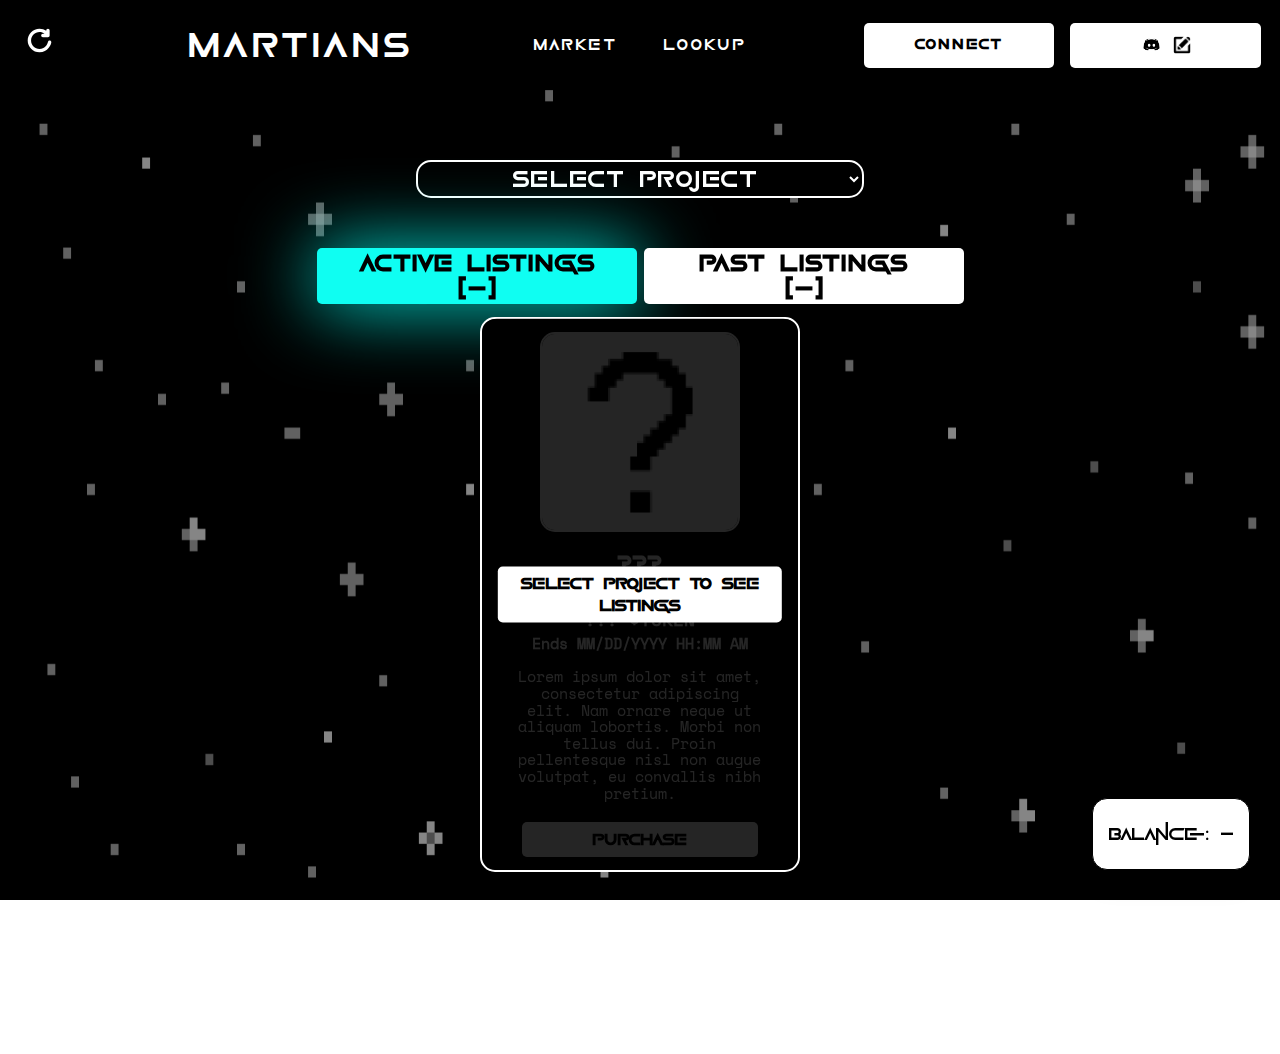
==== index.html @ f0799c5f "clearer instructions" ====
<!DOCTYPE html>
<html data-wf-page="611d0d9b752438d09b44e08e" data-wf-site="611d0d9b752438eba744e08d">

<head>
   <meta charset="utf-8">
   <title>Martian Market | Market</title>
   <meta content="On-chain whitelist marketplace from Message to Martians. Contract compatible with any ERC-20 token, creating a seamless option for offering a whitelist market for any project. Get in touch to list with us!" name="description">
   <meta content="Martian Market | Market" property="og:title">
   <meta content="On-chain whitelist marketplace from Message to Martians. Contract compatible with any ERC-20 token, creating a seamless option for offering a whitelist market for any project. Get in touch to list with us!" property="og:description">
   <meta content="Martian Market | Market" property="twitter:title">
   <meta content="On-chain whitelist marketplace from Message to Martians. Contract compatible with any ERC-20 token, creating a seamless option for offering a whitelist market for any project. Get in touch to list with us!" property="twitter:description">
   <meta property="og:type" content="website">
   <meta property="og:image" content="https://github.com/saintmaxi/wl-market-L1/blob/main/images/martian.png?raw=true">
   <meta property="og:image:width" content="300">
   <meta property="og:image:height" content="300">
   <meta name="twitter:image" content="https://github.com/saintmaxi/wl-market-L1/blob/main/images/martian.png?raw=true" />
   <meta content="width=device-width, initial-scale=1" name="viewport">
   <meta content="Webflow" name="generator">
   <link href="css/wl-market.css" rel="stylesheet" type="text/css">
   <link href="css/normalize.css" rel="stylesheet" type="text/css">
   <link href="css/index.css" rel="stylesheet" type="text/css">
   <link href="css/market.css" rel="stylesheet" type="text/css">
   <script
      type="text/javascript">!function (o, c) { var n = c.documentElement, t = " w-mod-"; n.className += t + "js", ("ontouchstart" in o || o.DocumentTouch && c instanceof DocumentTouch) && (n.className += t + "touch") }(window, document);</script>
   <link href="https://github.com/saintmaxi/wl-market-L1/blob/main/images/martian.png?raw=true" rel="shortcut icon" type="image/x-icon">
   <link href="https://github.com/saintmaxi/wl-market-L1/blob/main/images/martian.png?raw=true" rel="apple-touch-icon">
</head>

<body class="body">
   <div id="top">
      <div id="title-section" class="header">
         <div id="title">
            <a href="./index.html" class="title-link">MARTIANS</a>
         </div>
      </div>
      <div id="header" class="header hide-on-mobile">
         <div class="header-menu">
            <a href="./index.html" class="link">
               MARKET
            </a>
         </div>
         <div class="header-menu">
            <a href="./lookup.html" class="link">
               LOOKUP
            </a>
         </div>
      </div>
      <div id="desktop-wallet-connect-div">
         <button class="button hide-on-mobile clickable" id="account" href="#" onclick=connect()>
            <span id="account-text">CONNECT</span>
            <span id="account-chain-logo"></span>
         </button>
         <button class="button hide-on-mobile" id="discord">
            <img id="discord-img" src="./images/dc-black.png">
            <span id="discord-text"></span>
            <img id="edit-img" src="./images/edit.png" onclick="promptForDiscord()">
         </button>
      </div>
      <div id="mobile-wallet-connect-div" class="hide-on-desktop">
         <button id="mobile-account" href="#" class="button" onclick=connect()>
            <span id="mobile-account-text">CONNECT</span>
            <span id="mobile-account-chain-logo"></span>
         </button>
         <button class="button" id="discord-mobile">
            <img id="discord-img" src="./images/dc-black.png">
            <span id="discord-text-mobile"></span>
            <img id="edit-img" src="./images/edit.png" onclick="promptForDiscord()">
         </button>
         <button id="navbar" href="#" class="button" onclick="toggleMenu()"></button>
      </div>
      <div id="expand-container">
         <div id="mobile-nav-menu" class="collapsed">
            <div id="header" class="header hide-on-desktop">
               <div class="header-menu">
                  <a href="./index.html" class="link">
                     MARKET
                  </a>
               </div>
               <div class="header-menu">
                  <a href="./lookup.html" class="link">
                     LOOKUP
                  </a>
               </div>
            </div>

               <!-- <div class="header-menu">
                  <a href="#" class="link">
                     LINK
                  </a>
               </div>
               <div class="header-menu">
                  <a href="#" class="link">
                     LINK
                  </a>
               </div>
            </div>
            <div class="hide-on-desktop" id="socials">
               <a href="#" target="_blank" class="link w-inline-block">
                  <img src="images/twitter-black.png" loading="lazy" alt="">
               </a>
               <a href="#" target="_blank" class="link w-inline-block">
                  <img src="images/dc-white.png" loading="lazy" alt="">
               </a>
               <a href="#" target="_blank" class="link w-inline-block">
                  <img src="images/os-transparent.png" loading="lazy" alt="" style="background-color: transparent;border-radius: 50%;">
               </a>
               <a href="#" target="_blank" class="link w-inline-block">
                  <img src="images/mediumWhite.png" loading="lazy" alt="">
               </a>
               <a href="#" target="_blank" class="link w-inline-block">
                  <img class="etherscan" src="images/etherscan-white.png" loading="lazy" alt="" style="border-radius: 50%;">
               </a>
            </div> -->
         </div>
      </div>
   </div>
   <div class="section body-section body-1 wf-section" id="onboarding-section" style="text-align: center;">
      <div id="onboarding-alert" class="hidden">
         <h1 style="color: white;">Before buying...</h1>
         <p>To purchase from a project, set a Discord ID and approve the market to spend the project's token</p>
      </div>
      <div class="onboarding-wrapper">
         <div id="approval" class="onboarding hidden" style="text-align: center;">
            <h2>APPROVE TOKEN</h2>
            <button class="button" id="approval-button" onclick="approveTokenToMarket()">APPROVE</button>
         </div>
         <div id="set-discord" class="onboarding hidden" style="text-align: center;">
            <h2>SET DISCORD</h2>
            <button class="button" id="set-discord-button" onclick="setDiscord()">SET DISCORD</button>
         </div>
      </div>
      <br>
      <select id="wl-select" onchange="selectProject(this.value)" style="text-align: center;">
         <option disabled selected value="">SELECT PROJECT</option>
      </select>
   </div>
      
   <div id="market-section" class="section body-section body-1 wf-section">
      <div id="selector-div">
         <button id="live-button" class="button active" onclick="showLive()">ACTIVE LISTINGS<span id="num-live"><br>(-)</span></button>
         <button id="past-button" class="button" onclick="showPast()">PAST LISTINGS<span id="num-past"><br>(-)</span></button>
      </div>
      <h2 id="scroll-indicator" class="hidden hide-on-mobile" style="text-align: center;color: white;">
         <img class="down-arrow" src="images/down-arrow.png"> SCROLL<span class="hide-on-mobile"> FOR MORE</span> <img class="down-arrow" src="images/down-arrow.png">
      </h2>
      <h2 id="scroll-indicator" class="hide-on-desktop" style="text-align: center;color: white;">
         <img class="down-arrow" src="images/down-arrow.png"> SCROLL<span class="hide-on-mobile"> FOR MORE</span> <img class="down-arrow" src="images/down-arrow.png">
      </h2>
      <div id="live-collections">
         <div id="ex1" class="partner-collection example">
            <div class="cover">
               <button class="button">SELECT PROJECT TO SEE LISTINGS</button>
            </div>
            <img class="collection-img" src="./images/question.jpeg">
            <div class="collection-info">
               <h3>???</h3>
               <h4>???/??? Purchased
                  <br>
                  ??? $TOKEN
                  <br>
                  <span class="end-time">Ends MM/DD/YYYY HH:MM AM</span>
                  </h4>
               <div class="inside-text collection-description">Lorem ipsum dolor sit amet, consectetur adipiscing elit. Nam ornare neque ut aliquam lobortis. Morbi non tellus dui. Proin pellentesque nisl non augue volutpat, eu convallis nibh pretium.
               </div>
               <button class="button">PURCHASE</button>
            </div>
         </div>
      </div>
      <div id="past-collections" class="hidden">
         <div id="ex2" class="partner-collection example">
            <div class="cover">
               <button class="button">SELECT PROJECT TO SEE LISTINGS</button>
            </div>
            <img class="collection-img" src="./images/question.jpeg">
            <div class="collection-info">
               <h3>???</h3>
               <h4>???/??? Purchased
                  <br>
                  ??? $TOKEN
                  <br>
                  <span class="end-time">Ends MM/DD/YYYY HH:MM AM</span>
                  </h4>
               <div class="inside-text collection-description"> Lorem ipsum dolor sit amet, consectetur adipiscing elit. Nam ornare neque ut aliquam lobortis. Morbi non tellus dui. Proin pellentesque nisl non augue volutpat, eu convallis nibh pretium.
               </div>
               <button class="button">SOLD OUT</button>
            </div>
         </div>
      </div>
   </div>
   </div>
   <img src="images/stars.png" loading="lazy" alt="" class="banner-img fixed-banner hide-on-desktop">
   <img src="images/stars.png" loading="lazy" alt="" class="banner-img fixed-banner hide-on-mobile">
   <div class="token-balance-float">
      <div>Balance: <span id="token-balance">-</span></div>
   </div>
   <svg id="clear-cache" onclick="clearPendingTxs()" xmlns="http://www.w3.org/2000/svg" xml:space="preserve" id="Layer_1" version="1.1" viewBox="0 0 32 32"><path fill="white" d="M28 16c-1.219 0-1.797.859-2 1.766C25.269 21.03 22.167 26 16 26c-5.523 0-10-4.478-10-10S10.477 6 16 6c2.24 0 4.295.753 5.96 2H20c-1.104 0-2 .896-2 2s.896 2 2 2h6c1.104 0 2-.896 2-2V4c0-1.104-.896-2-2-2s-2 .896-2 2v.518C21.733 2.932 18.977 2 16 2 8.268 2 2 8.268 2 16s6.268 14 14 14c9.979 0 14-9.5 14-11.875C30 16.672 28.938 16 28 16z"/></svg>
   <div id="pending-transactions"></div>
   <script src="https://d3e54v103j8qbb.cloudfront.net/js/jquery-3.5.1.min.dc5e7f18c8.js?site=611d0d9b752438eba744e08d"
      type="text/javascript" integrity="sha256-9/aliU8dGd2tb6OSsuzixeV4y/faTqgFtohetphbbj0="
      crossorigin="anonymous"></script>
   <script type="application/javascript" src="https://cdn-cors.ethers.io/lib/ethers-5.5.1.umd.min.js"></script>
   <link href="css/webflow.css" rel="stylesheet" type="text/css">
   <script src="./scripts/utils.js"></script>
   <script src="./scripts/marketEthers.js"></script>
</body>

</html>
---- css/wl-market.css ----
@font-face {  
	font-family: 'Martian';
	src: URL('../css/Game-Of-Squids.ttf') format('truetype');
}  

@font-face {  
	font-family: 'Space';
	src: URL('../css/SpaceMono-Regular.ttf') format('truetype');
}  

select {
	font-size: 2vw !important;
	border-style: solid;
	border-color: white;
	background-color: black;
	color: white !important;
	border-width: .2vw;
	border-radius: 15px;
	min-width: 35%;
}

html, body {
	overscroll-behavior: none;
	font-family: 'Martian', sans-serif;
	margin: 0;
	width: 100%;
	height: 100%;
	
}

.token-icon {
	display: inline;
	width: 1.8vw;
}

.hidden {
	display: none !important;
}

.banner-img {
	width: 100%;
	height: 100%;
}

.fixed-banner{
	position:fixed;
    bottom:0px;
    z-index: -1;
}

h1, h2 {
	letter-spacing: 3px;
}

h1 {
	font-family: "Martian";
	color: black;
	font-size: 3vw !important;
	line-height: 3vw !important;
}

p {
	text-align: justify;
	font-weight: bold;
	font-size: 1.4vw !important;
	line-height: 1.7vw !important;
	color: white;
}

#clear-cache {
	position: absolute;
	top: 3%;
	left: 2%;
	height: 3vh;
}

#clear-cache:hover {
	cursor: pointer;
	opacity: .6;
}

#desktop-wallet-connect-div {
	display: flex;
	justify-content: space-between;
	align-items: center;
	width: 31%;
}

#desktop-wallet-connect-div button {
	width: 48%;
	font-size: 1.2vw;
	min-height: 3vw;
	letter-spacing: 2px
}

#discord-img {
	height: 1.8vw;
}

#discord {
	height: 50%;
}

#edit-img {
	height: 1.4vw;
}

#edit-img:hover {
	cursor: pointer;
}

#account {
	text-align: center;
	background-color: white;
	color:black;
	height: 50%;
  }

#account.connected:hover {
	background-color: white !important;
	cursor: default;
	box-shadow: none;
}

#discord:hover {
	cursor: default;
	box-shadow: none;
}

#discord.success:hover {
    background-color: rgb(49, 219, 49) !important;
	color: black !important;
}

#discord.failure:hover {
    background-color: #F72119 !important;
}

.body {
	background-color: white;
	font-family: 'Martian', sans-serif;
	background-size: auto;
	background-repeat: repeat;
	color: black;
}

.header {
	padding-top: 40px;
	padding-bottom: 40px
}

.hide-on-desktop {
	display: none !important;
}

.section {
	padding-top: 50px;
	padding-bottom: 50px !important;
	background-position: 0 0;
	background-size: 500px

}

.section.footer {
	padding-top: 10px;
	padding-bottom: 10px;
	background-position: 100% 50%;
	background-size: cover;
	background-repeat: no-repeat;
}

.footer .link {
	transition: transform ease 300ms;
}

.footer .link:hover {
  transform: translate(0, -5px);
}

.footer-section {
	margin: auto;
	padding: 5px;
	width: 100%;
	text-align: center;
}

.center-div {
	display: -webkit-box;
	display: -webkit-flex;
	display: -ms-flexbox;
	display: flex;
	margin-bottom: 50px;
	-webkit-box-orient: vertical;
	-webkit-box-direction: normal;
	-webkit-flex-direction: column;
	-ms-flex-direction: column;
	flex-direction: column;
	-webkit-box-pack: center;
	-webkit-justify-content: center;
	-ms-flex-pack: center;
	justify-content: center;
	-webkit-box-align: center;
	-webkit-align-items: center;
	-ms-flex-align: center;
	align-items: center
}

.button {
	touch-action: manipulation;
	background-color: white;
    /* border: .3vw black solid; */
	color: black;
	font-size: 1.4vw;
	line-height: 1.7vw;
	padding: .5vw;
	border-radius: 5px;
	font-family: 'Martian', sans-serif;
	font-weight: bolder;
	transition: box-shadow ease 100ms;
}

.link {
	color: white;
	text-decoration: none
}

.title-link {
	color: white;
	text-decoration: none
}

.title-link:hover {
	color: #0FFEF2;
}

.button:hover {
	background-color: #0FFEF2 !important;
	-webkit-box-shadow:0px 0px 75px 1px rgba(0,255,242,0.9);
	-moz-box-shadow: 0px 0px 75px 1px rgba(0,255,242,0.9);
	box-shadow: 0px 0px 75px 1px rgba(0,255,242,0.9);
}

.link:hover {
	color: #0FFEF2;
}

.section-title{
	font-size:  2.3vw;
	text-align: center;
}

h2 {
	font-size:  1.9vw;
	line-height:  1.9vw;
}

h4 {
	font-size:  1.4vw;
	line-height:  1.8vw;
}

h5 {
	font-size:  1vw !important;
	line-height:  1.3vw !important;
}

.banner-img {
	width: 100%;
}

#pending-transactions {
    text-align: center;
    min-width: 20%;
    position: fixed;
    bottom: 20px;
    left: 20px;
    z-index: 99999999;
  }
  
.loading-div {
    cursor: pointer;
    width: 100%;
    text-decoration: none;
    height: 5%;
    background-color: white;
    border: solid white .3em;
    color: black;
    font-size: 1.2vw;
    line-height: 1.5vw;
    padding: 20px;
    text-align: center;
	border-radius: 15px;
	border: 1px solid black;
}

.etherscan-link {
    text-decoration: none;
}


#loading-popup {
    border: solid .5vw white;
    background-color: white;
    padding:5vw;
    z-index: 99999;
    position:fixed;
    top:50%;
    left: 50%;
    transform: translate(-50%, -50%);
    width: 33vw;
	border-radius: 15px;
    text-align: center;
    box-shadow: 0 0 5000px 5000px rgba(0,0,0,0.88);
}

#error-popup, #status-popup, #discord-popup {
	background-color: black;
    z-index: 99999;
    position:fixed;
    top:50%;
    left: 50%;
    transform: translate(-50%, -50%);
    width: 53vw;
    height: 35vh;
    border: solid .2vw white;
	border-radius: 15px;
    text-align: center;
    box-shadow: 0 0 5000px 5000px rgba(0,0,0,0.88);
}

#discord-popup {
    height: 50vh;
}

#error-popup p, #status-popup p, #discord-popup p {
    width: 90%;
    font-size: 2.5vw !important;
    line-height: 2.7vw !important;
    position: absolute;
    color: white;
    top: 50%;
    left: 50%;
	padding: 1vw;
    transform: translate(-50%, -50%);
    text-align: center;
	font-family: "Space";
}

#discord-popup p {
	position: initial;
	top: initial;
	left: initial;
	transform: none;
	width: 95%;
	margin: auto;
	padding-bottom: 0;
}
  
  #discord-popup #content {
	width: 100%;
	font-size: 2vw;
	line-height: 2vw;
	position: absolute;
	color: black;
	top: 50%;
	left: 50%;
	width: 90%;
	transform: translate(-50%, -50%);
  }
  
  #discord-popup #content input {
	text-align: center;
	border: solid black .5vw;
	width: 80%;
  }
  
  #discord-popup #content button {
	margin: auto;
	margin-top: 3%;
	width: 75%;
  }

@keyframes blinker {
    50% {
      opacity: 0;
    }
}

.blinking {
    animation: blinker 1.6s linear infinite;
}

.success {
    background-color: rgb(49, 219, 49) !important;
	color: black !important;
}

.failure {
    background-color: #F72119 !important;
}

#block-screen, #block-screen-error, #block-screen-status, #block-screen-approval, #block-screen-loading, #block-screen-discord {
    z-index: 9998;
    width: 100vw;
    opacity: 0;
    position: absolute;
    top: 0;
}

@media screen and (max-width: 1000px) {
	.footer-section {
		margin: auto;
		padding: 5px;
		width: 100%;
		text-align: center;
	}
}

.mint-container {
	text-align: center;
}

.box {
	border-style: solid;
	border-color: black;
	/* border-radius: 20px; */
	border-width: .5vw;
	padding: 20px;
	backdrop-filter: blur(25px);
    background-color: white;
}

.box2 {
	background-color: rgba(95, 92, 92, 0.336);
}

.box3 {
	background-color: rgba(95, 92, 92, 0.336);
	padding: 50px;
	border-style: solid;
	border-color: white;
	border-radius: 2px;
	min-height: 60vh;
}

@media screen and (max-width:991px) {

	.token-icon {
		display: inline;
		width: 2.8vh;
	}

	.box {
		border-width: 5px;
	}


    .section-title {
        font-size: 3vh;
        text-align: center;
    }

	h2 {
		font-size:  3.4vh;
		line-height: 3.4vh;
	}

	h3 {
		font-size:  2.4vh !important;
		line-height:  2.9vh !important;
	}

	h4 {
		font-size:  2vh;
		line-height:  2.4vh;
	}

	h5 {
		font-size:  1.8vh !important;
		line-height:  2vh !important;
	}

	.button {
		font-size: 2.3vh;
		line-height: 2.8vh ;	
		padding: 5px;
		border-width: 5px;
		min-height: 9vh;
	}

	p {
		font-size: 2.8vh !important;
		line-height: 3.1vh !important;
		margin: 0 !important;
		padding: 10px !important;
	}

	.hide-on-mobile {
        display: none !important;
    }

	.hide-on-desktop {
		display: block !important;
	}

	#mobile-account {
		width: 80%;
		background-color: white;
		color: black
	  }

	#about {
		padding: 0;
	}

	.header {
		padding-top: 10px;
		padding-right: 40px;
		padding-left: 40px
	}

	.header-menu {
		font-size: 2.5vh;
		margin: 5px;
	}

	.box3 {
		margin-top: 15vh;
		width: 100%;
		position: relative;
		background-color: rgba(95, 92, 92, 0.336);
		padding: 50px;
		min-height: 40vh;
	}

	#pending-transactions {
        min-width: 85%;
        position: fixed;
        bottom: 20px;
        left: 50%;
        transform: translate(-50%, 0);
      }
    
      .loading-div {
        font-size: 4vw !important;
        line-height: 4.6vw !important;
		border-width: 5px;
      }

	  #loading-popup {
        width: 75vw;
		border-width: 5px;
    }

	h1 {
		font-size: 5.4vh !important;
		line-height: 5.4vh !important;
	}

    #error-popup, #status-popup, #discord-popup {
        width: 75vw;
        height: 15vh;
		border-width: 5px;
    }

	#discord-popup {
		height: 45vh;
	  }

    #error-popup p, #status-popup p {
        font-size: 4vw !important;
		line-height: 4.2vw !important;
		width: 80%;
    }

	#discord-popup p {
		padding: 0;
		font-size: 3vh !important;
		line-height: 3vh !important;
		margin: auto !important;
		margin-bottom: 3%;
	  }
	
	  #discord-popup #content input {
		border-width: 2px;
		font-size: 4vw;
		line-height: 4vw;
		width: 90%;
	  }

	  #discord-popup #content button {
		margin-top: 7%;
		width: 90%;
  }

}

@media screen and (max-width:767px) {

	#clear-cache {
		top:1%;
	}

	.header {
		padding-right: 20px;
		padding-left: 20px
	}

	select {
		border-width: 3px;
		font-size: 3vh !important;
		width: 90%;
	}

	#discord-img {
		height: 3.3vh;
	}
	
	#edit-img {
		height: 2.3vh;
	}
}

@media screen and (max-width:479px) {
	.header {
		padding-bottom: 20px
	}
	.button.connect-button {
		margin-top: 0
	}
}

.mint-section {
	padding-top: 50px;
}

#top {
	padding-bottom: 0px;
	padding-top: 0px;
}

#about {
	z-index: 4;
}
---- css/index.css ----
:root {
    --main-bg-color: #447CFC;
  }

@keyframes blinker {
    50% {
      opacity: 0;
    }
}

/* start header/navbar styling */

#top  {
    display: flex;
    flex-direction: row;
    justify-content: center;
    color: white !important;
    background-color: black;
    backdrop-filter: blur(10px);
    -webkit-backdrop-filter: blur(10px);
    height: 10vh;
}

#project-name {
    color: white;
}

#top .link {
	transition: transform ease 300ms;
}

#top .link:hover {
  transform: translate(0, -2px);
	transition: transform ease 300ms;
    display:inline-block;
}


#header, #title-section {
    margin: 10px 0 10px 0%;
    padding: 0;
}

#title-section {
    display: flex;
    flex-direction: row;
    justify-content: center;
    align-items: center;
    width: 31%;
    font-size: 3vw;
    line-height: 3vw;
    text-align: right;
}

#title {
    width: 100%;
    letter-spacing: 5px;
}

#title-link {
    height: 100%;
}

#header {
    width: 35%;
    display: flex;
    flex-direction: row;
    justify-content: center;
    align-items: center;
    font-size: 2vw;
    line-height: 2vw;
}

.header-menu {
	font-size: 1.3vw;
    line-height: 1.3vw;
    letter-spacing: 3px;
    width: 25%;
    margin: 2%;
    text-align: center;
}

.header-menu a {
    color: white;
}

#socials {
    display: flex;
    flex-direction: row;
    align-items: center;
    justify-content: center;
    width: 15%;
    padding: .5%;
}

#socials a {
    width: 20%;
    margin: 1%;
}

#socials a:hover {
    opacity: .8;
}

#logo-img {
    width: 20%;
}

#logo-img img {
    border: .5vw black solid;
    border-radius: 50%;
}

#logo-img:hover {
    opacity: .8;
}

/* end header/navbar styling */

/* mint section */

.mint-img {
    width: 20%;
    border: .5vw black solid;
    border-radius: 20px;
}

/* start about section styling */

#roadmap {
    -webkit-animation: bounce 1.3s infinite;
    animation: bounce 1.3s infinite;
    color: black !important;
}

.down-arrow {
    width: 3vw;
}

@-webkit-keyframes bounce {
    0% { transform: translateY(0);} 
   50% {transform: translateY(-5px);} 
   100% { transform: translateY(0);} 
}
  
@keyframes bounce {
    0% { transform: translateY(0);} 
   50% {transform: translateY(-5px);} 
   100% { transform: translateY(0);} 
}

.left-number, .right-number {
    position: absolute;
    text-align: center;
    top: 20px;
    font-size: 3vw;
    line-height: 3vw;
}

.left-number {
    left: 20px;
}

.right-number {
    right: 20px;
}

#about {
    padding: 30px;
    text-align:center;
    display: flex;
    flex-direction: row;
    justify-content: center;
    align-items: center;
    position: relative;
}

#about-text-desktop-1 {
    width: 75%;
    margin-right:6%
}

#about-text-desktop-2 {
    width: 75%;
    margin-left:6%
}

#about-gif {
    width: 15%;
}

#wc-gif {
    border: .5vw black solid;
    border-radius: 20px;
}

#about h2 {
    font-size: 2.5vw;
    line-height: 2.5vw;
    margin-top: 15px;
    margin-bottom: 15px;
}

/* end about section styling */

#bottom-socials {
    width: 20%;
    margin: auto;
    padding: 1vw;
    display: flex;
    flex-direction: row;
    justify-content: space-evenly;
}

#bottom-socials a {
    width: 4vw;
    height: 4vw;
}

#copyright-div {
    background-color: var(--main-bg-color);
    text-align: center;
    font-size: 1.4vw !important;
	line-height: 1.7vw !important;
    padding: 20px;
}

#copyright-div  a {
    color: white;
}

#copyright-div  a:hover {
	color: #F5CD03;
}

#copyright-div img {
    margin-right: 20px;
}

@media screen and (max-width: 991px) {

    .left-number, .right-number {
        display: none;
    }

    .down-arrow {
        width: 3vh;
    }

    /* start header-navbar styling */

    #top {
        display: initial;
    }

    .w-container {
        width: 90%;
    }

    #title-section {
        width: 100%;
        border-right: none;
        font-size: 5vh;
        line-height: 5vh;
        background-color: black;
        padding-top: 20px !important;
        margin: 0;
        padding: 2%;
        backdrop-filter: blur(10px);
        -webkit-backdrop-filter: blur(10px);
    }

    #socials {
        text-align: left;
        display: flex;
        flex-direction: row;
        align-items: end;
        justify-content: center;
        width: 100%;
    }

    #socials a {
        width: 10%;
    }

    #logo-img {
        width: 20%;
    }

    #logo-img img {
        border-width: 5px;
    }
    
    #title {
        width: 100%;
        letter-spacing: 3px;
        text-align: center;
    }

    #header {
        width: 100%;
        border-left: none;
        display: flex;
        flex-direction: row;
        justify-content: center;
        align-items: center;
        margin: 0;
        padding-top: 5px;
        padding-bottom: 5px;
    }

    /* Mobile Navbar animations */
      

    #expand-container {
        overflow: hidden;
    }
    
    #mobile-nav-menu {
        margin-top: -100%;
        transition: all 0.4s;
    background-color: black;

    }
    
    #mobile-nav-menu.expanded {
        backdrop-filter: blur(10px);
        -webkit-backdrop-filter: blur(10px);

        margin-top: 0;
    }


    @-webkit-keyframes slide-in {
        100% {
          -webkit-transform: translateY(0%);
          transform: translateY(0%)
        }
    }

    @-webkit-keyframes slide-out {
        100% {
          -webkit-transform: translateY(-100%);
          transform: translateY(-100%)
        }
    }

    @keyframes slide-in {
        100% {
            transform: translateY(0%)
        }
    }

    @keyframes slide-out {
        100% {
            transform: translateY(-100%)
        }
    }

    .expanded {
        backdrop-filter: blur(10px);
        -webkit-backdrop-filter: blur(10px);
        opacity: 1;
        animation: slide-in 1s linear;
        -webkit-animation-name: slide-in;
        -webkit-animation-duration: 1s;
        -webkit-animation-iteration-count: 1;
        -webkit-animation-timing-function: linear;
        -webkit-animation-fill-mode: forwards;
    }

    .collapsed {
        backdrop-filter: blur(10px);
        -webkit-backdrop-filter: blur(10px);
        animation: slide-out 1s linear;
        -webkit-animation-name: slide-out;
        -webkit-animation-duration: 1s;
        -webkit-animation-iteration-count: 1;
        -webkit-animation-timing-function: linear;
        -webkit-animation-fill-mode: forwards;
    }

    /* end mobile navbar animations*/

    .header-menu {
        font-size: 4vh;
        line-height: 4vh;
        text-align: left;
    }

    #navbar {
        touch-action: manipulation;
        width: 10%;
        background-color: white;
        background-image: url("../images/burger.png");
        background-size: 100% 100%;
    }

    #mobile-wallet-connect-div {
        display: flex !important;
        flex-direction: row;
        align-items: center;
        justify-content: space-evenly;
        background-color: black;
        text-align: center;
        padding-top: 5px;
        padding-bottom: 5px;
        backdrop-filter: blur(10px);
        -webkit-backdrop-filter: blur(10px);
    }

    #mobile-wallet-connect-div .button {
        min-height: 6vh;
    }

    #mobile-account, #discord-mobile {
        width: 40%;
    }

    /* end header/navbar styling */

    /* start about section styling */

    #about {
        display: block;
        padding: 15px;
    }

    #about p {
        padding-left: 0 !important;
        padding-right: 0 !important;
        font-size: 18px !important;
        line-height: 18px !important;
    }
    
    #about-text-mobile {
        width: 95%;
        margin-left: 2.5%;
        margin-right:2.5%
    }
    
    #about-gif {
        width: 100%;
    }

    #wc-gif {
        border-width: 5px;
    }

    /* end about section styling */


    p {
        padding: 20px;
        margin: 0;
        font-size: 20px;
    }

    .section-title {
        font-size: 3vh;
        text-align: center;
    }

    .body-heading {
        text-align: center;
        margin: 0;
        margin-top: 10px;
    }

    #about-info {
        font-size: 2.8vh !important;
        line-height: 3.3vh !important;
    }

    #bottom-socials {
        width: 95%;
        padding: 2vh;
    }

    #bottom-socials a {
        width: 7vh;
        height: 7vh;
    }

    #copyright-div {
        padding: 10px;
        font-size: 2.8vh !important;
		line-height: 3.1vh !important;
    }

}
---- css/market.css ----
@font-face {  
	font-family: 'Space';
	src: URL('../css/SpaceMono-Regular.ttf') format('truetype');
}  

.token-balance-float {
    position: fixed;
    right: 30px;
    bottom: 30px;
    font-size: 1.5vw;
    z-index: 10;
    display: flex;
    align-items: center;
    padding: 15px;
    background: white;
    color: black;
    border: 1px solid black;
	border-radius: 15px;
    box-shadow: 0 20px 25px -5px rgba(0, 0, 0, 0.1), 0 10px 10px -5px rgba(0, 0, 0, 0.04);
    height: 8vh;
  }
  .token-balance-float img {
    margin-left: 10px;
  }

  #market-section {
      padding-bottom: calc(1.5vw + 150px) !important;
  }

/* Onboarding section */

#onboarding-alert p {
    width: 50%;
    margin: auto;
    font-family: "Space";
    text-align: center;
    background-color: black;
}

.onboarding-wrapper {
    display: flex;
    flex-direction: row;
    justify-content: center;
}

.onboarding {
    width: 25%;
    display: inline-block;
    margin: 0;
    margin-top: 1vw;
    margin-bottom: 1vw;
}

.onboarding button {
    background-color: white;
    color: black;
    display: inline;
    margin-top: 1vw;
    margin-bottom: 1vw;
    width: 75%;
    height: 7vh;
}

.onboarding h1 {
    margin: 0;
}

h2 {
    color: white;
}

/* End approval section */

#market-section {
    padding-top: 0;
}

.active {
	background-color: #0FFEF2 !important;
    -webkit-box-shadow:0px 0px 75px 1px rgba(0,255,242,0.9);
	-moz-box-shadow: 0px 0px 75px 1px rgba(0,255,242,0.9);
	box-shadow: 0px 0px 75px 1px rgba(0,255,242,0.9);
}

#selector-div {
    text-align: center;
}

#selector-div button {
    font-size: 2vw;
    line-height: 2vw;
    padding: .2vw;
    width: 25%;
    background-color: white;
    color: black;
}

#live-collections, #past-collections {
    text-align: center;
    display: -webkit-box;
    display: -webkit-flex;
    display: -ms-flexbox;
    display: flex;
    -webkit-box-orient: horizontal;
    -webkit-box-direction: normal;
    -webkit-flex-direction: row;
    -ms-flex-direction: row;
    flex-direction: row;
    -webkit-box-pack: center;
    -webkit-justify-content: center;
    -ms-flex-pack: center;
    justify-content: center;
    -webkit-flex-wrap: wrap;
    -ms-flex-wrap: wrap;
    flex-wrap: wrap;
    -webkit-box-align: center;
    -webkit-align-items: center;
    -ms-flex-align: center;
    align-items: stretch;
    margin: auto;
    width: 100%;
}

#live-collections button, #past-collections button {
    width: 90%;
}

.example {
    position: relative;
}

.cover {
    position: absolute;
	border-width: .2vw;
	border-radius: 15px;
    top: 50%;
    left: 50%;
    width: 100%;
    height: 100%;
    transform: translate(-50%, -50%);
    background-color: rgba(0, 0, 0, 0.856);
}

.cover button {
    position: absolute;
    top: 50%;
    left: 50%;
    transform: translate(-50%, -50%);
    border-color: white;
}

.partner-collection {
	border-style: solid;
	border-color: white;
	border-radius: 15px;
	border-width: .2vw;
    width: 25%;
    margin: 1%;
    background-color: black;
    color: white !important;
    text-align: center;
    display: -webkit-box;
    display: -webkit-flex;
    display: -ms-flexbox;
    display: flex;
    -webkit-box-orient: horizontal;
    -webkit-box-direction: normal;
    -webkit-flex-direction: row;
    -ms-flex-direction: row;
    flex-direction: row;
    -webkit-box-pack: center;
    -webkit-justify-content: center;
    -ms-flex-pack: center;
    justify-content: center;
    -webkit-flex-wrap: wrap;
    -ms-flex-wrap: wrap;
    flex-wrap: wrap;
    padding: 1vw;
    position: relative;
}

.partner-collection {
    flex-direction: column;
    align-items: center;
    justify-content: flex-start;
}

.partner-collection h3 {
    font-size: 1.8vw;
    line-height: 1.8vw;
    color: white !important;
}

.partner-collection button {
    margin-top: auto;
}

.collection-twitter {
    position: absolute;
    top: 1%;
    left: 2%;
    width: 15%;
}

.collection-discord {
    position: absolute;
    top: 1%;
    right: 2%;
    width: 15%;
}

.collection-img {
	border-style: solid;
	border-color: white;
	border-radius: 15px;
	border-width: .2vw;
    background-color: black;
    width: 30%;
    width: 200px;
    height: 200px;
}

.collection-info {
    width:90%;
}

.collection-description {
    min-height: 20%;
    padding: 2%;
    color: white !important;
    padding-bottom: 10px;
    font-family: "Space";
}

h3 {
    font-size: 1.5vw;
    line-height: 1.6vw;
    color: white;
    margin-top: 1.5vw;
}

h3, h4 {
    margin: 0;
}

a {
    color: white;
}

h4 {
    font-size: 1.4vw;
    line-height: 1.8vw;
    color: white;
    font-family: "Space";

}

.inside-text {
    font-size: 1.2vw;
    line-height: 1.3vw;
    padding-bottom: 20px;
}

.end-time {
    font-size: 1.2vw;
    line-height: 1.3vw;
}

#mint-prompt {
    background-color: black;
    z-index: 99999;
    position:fixed;
    top:50%;
    left: 50%;
    transform: translate(-50%, -50%);
    width: 60vw;
    height: 50vh;
    border: solid 3px #00fff2;
    border-radius: .2em;
    font-size: 2.7vw;
    animation: glow 1.6s linear infinite;
  }

  #max-button {
    width:initial;
    color:black;
    width:50%;
    height:initial;
    font-size:1vw;
  }

#block-screen {
    opacity: 1;
    background-color: rgba(0,0,0,0.88) !important;
}

#close {
    padding: .2vw;
}

#mint-button-div {
    display: -webkit-box;
    display: -webkit-flex;
    display: -ms-flexbox;
    display: flex;
    -webkit-box-orient: horizontal;
    -webkit-box-direction: normal;
    -webkit-flex-direction: row;
    -ms-flex-direction: row;
    flex-direction: row;
    -webkit-box-pack: center;
    -webkit-justify-content: center;
    -ms-flex-pack: center;
    justify-content: center;
    -webkit-flex-wrap: wrap;
    -ms-flex-wrap: wrap;
    flex-wrap: wrap;
    height: 15%;   
}

#mint-input {
    width: 100%;
    height: 50%;
    display: -webkit-box;
    display: -webkit-flex;
    display: -ms-flexbox;
    display: flex;
    -webkit-box-orient: horizontal;
    -webkit-box-direction: normal;
    -webkit-flex-direction: row;
    -ms-flex-direction: row;
    flex-direction: row;
    -webkit-box-pack: center;
    -webkit-justify-content: center;
    -ms-flex-pack: center;
    justify-content: center;
    -webkit-flex-wrap: wrap;
    -ms-flex-wrap: wrap;
    flex-wrap: wrap;
    align-items: center;
}


.mint-input-part {
    width: 50%;
}

.button {
    height: initial;
}

.mint-button {
    width: 45%;
    height: 95%;
    margin: 2.5%;
    margin-bottom: 0;
    margin-top: 0;
    font-size: 1.3vw;
}

.mint-button .mes-icon {
    cursor: pointer;
}

#mint-prompt h3 {
    font-size: 2.5vw;
    line-height: 2.6vw;
}

#mint-prompt h4 {
    font-size: 2.2vw;
    line-height: 2.3vw;
}

.mes-icon {
    width: 1.7em
}

.purchased {
    background-color: grey;
}

.purchased:hover {
    background-color: grey !important;
    box-shadow: none;
}

.cover button:hover {
    background-color: white !important;
    box-shadow: none;
    cursor: default;
}

.down-arrow {
    width: 3vw;
}

.one {
    opacity: 0;
    -webkit-animation: dot 1.3s infinite;
    -webkit-animation-delay: 0.0s;
    animation: dot 1.3s infinite;
    animation-delay: 0.0s;
}
  
.two {
    opacity: 0;
    -webkit-animation: dot 1.3s infinite;
    -webkit-animation-delay: 0.2s;
    animation: dot 1.3s infinite;
    animation-delay: 0.2s;
}
  
.three {
    opacity: 0;
    -webkit-animation: dot 1.3s infinite;
    -webkit-animation-delay: 0.3s;
    animation: dot 1.3s infinite;
    animation-delay: 0.3s;
}
  
@-webkit-keyframes dot {
    0% {
        opacity: 0;
    }
    50% {
        opacity: 0;
    }
    100% {
        opacity: 1;
    }
}
  
@keyframes dot {
    0% {
        opacity: 0;
    }
    50% {
        opacity: 0;
    }
    100% {
        opacity: 1;
    }
}

/* Scroll animation */

@-webkit-keyframes bounce {
    0% { transform: translateY(0);} 
   50% {transform: translateY(-5px);} 
   100% { transform: translateY(0);} 
}
  
@keyframes bounce {
    0% { transform: translateY(0);} 
   50% {transform: translateY(-5px);} 
   100% { transform: translateY(0);} 
}

#scroll-indicator {
    -webkit-animation: bounce 1.3s infinite;
    animation: bounce 1.3s infinite;
    color: white !important;
}

@media screen and (max-width: 767px) {

    .down-arrow {
        width: 3vh;
    }

    #live-collections button, #past-collections button {
        width: 90%;
    }

    .token-balance-float {
        position: fixed;
        bottom: 20px;
        left: 50%;
        transform: translate(-50%, 0);
        width: 80%;
        margin: auto;
        font-size: 2.5vh;
        z-index: 10;
        display: flex;
        align-items: center;
        text-align: center;
        justify-content: center;
        padding: 15px;
        background: white;
        color: black;
        border: 1px solid black;
        box-shadow: 0 20px 25px -5px rgba(0, 0, 0, 0.1), 0 10px 10px -5px rgba(0, 0, 0, 0.04);
        height: initial;
      }
      .token-balance-float img {
        margin-left: 10px;
      }

    /* Approval section*/

    #onboarding-section {
        padding-top: 25px !important;
        padding-bottom: 25px !important;
    }

    #onboarding-alert p {
        width: 95%;
        margin: auto !important;
    }

    .onboarding-wrapper {
        display: initial;
    }

    .onboarding {
        width: 90%;
    }

    .onboarding h1 {
        font-size: 4.5vh !important;
        line-height: 4.5vh !important;
    }

    #wl-select {
        margin-top: 25px;
    }

    .onboarding button {
        width: 90%;
    }

    /* End approval section*/


    #selector-div button {
        font-size: 3.4vh;
        line-height: 3.4vh;
        padding: 1vw;
        width: 45%;
    }

    .navbar-container {
        width: 50% !important;
        padding: 0;
      }

    .partner-collection {
        width: 90%;
        padding: 15px;
    }

    .collection-info {
        width:100%;
        margin-left: initial;
    }

    .partner-collection {
		border-width: 5px;
        margin-top: 40px;
    }

    .collection-img {
		border-width: 5px;
        width: 200px;
        height: 200px;
        min-width: 0px !important;
        min-height: 0px !important;
    }
    
    .collection-description {
        min-height: 20%;
        padding: 2%;
    }

    .partner-collection h3 {
        font-size: 3.8vh !important;
        line-height: 3.9vh !important;
        margin-top: 10px;
    }

    h4 {
        font-size: 3vh;
        line-height: 3.1vh;
        color: white;
    }

    .inside-text {
        font-size: 2.7vh;
        line-height: 3vh;
        padding-bottom: 20px;
        padding-top: 0;
    }

    .end-time {
        font-size: 3vh;
        line-height: 3.2vh;   
    }

    #mint-prompt {
        width: 100vw;
        height: 90vh;
        font-size: 2.7vh;
      }

    #header-div {
        height: 7% !important;
    }

    #max-button {
        font-size: 2.7vh;
        width: 15%;
    }

    #number-to-mint {
        font-size:10vh;
        margin-top: 5vh;
    }

    .increment-button {
        font-size:15vh;
    }

    #mint-plus {
        margin-left: 6vh;
    }

    #mint-minus {
        margin-right: 6vh;
    }

    .mint-input-part {
        width: 100%;
    }

      #close {
        padding: 1vh;
        font-size: 4vh;
    }
    
    #mint-prompt h3 {
        font-size: 4.5vh;
        line-height: 4.6vh;
        margin: initial;        
    }

    #mint-prompt-header {
        margin-top: 3.5vh !important;
    }

    #mint-prompt h4 {
        font-size: 4.2vh;
        line-height: 4.3vh;
        margin: initial;
    }

    #number-to-mint-header {
        margin-bottom: 4vh !important;
    }

    .mes-icon {
        width: 1.7em
    }

    #mint-input {
        height: 50%;
    }


    .mint-button {
        width: 90%;
        height: 75%;
        margin: 5%;
        font-size: 2.7vh;
    }

    .mint-prompt-button {
        font-size: 3vh;
    }
}


@media screen and (min-width: 1900px) {

    .collection-img {
        width: 250px;
        height: 250px;
    }
}
---- css/webflow.css ----
@font-face{font-family:webflow-icons;src:url([data-uri]) format('truetype');font-weight:400;font-style:normal}[class^=w-icon-],[class*=" w-icon-"]{font-family:webflow-icons!important;speak:none;font-style:normal;font-weight:400;font-variant:normal;text-transform:none;line-height:1;-webkit-font-smoothing:antialiased;-moz-osx-font-smoothing:grayscale}.w-icon-slider-right:before{content:"\e600"}.w-icon-slider-left:before{content:"\e601"}.w-icon-nav-menu:before{content:"\e602"}.w-icon-arrow-down:before,.w-icon-dropdown-toggle:before{content:"\e603"}.w-icon-file-upload-remove:before{content:"\e900"}.w-icon-file-upload-icon:before{content:"\e903"}*{-webkit-box-sizing:border-box;-moz-box-sizing:border-box;box-sizing:border-box}html{height:100%}body{margin:0;min-height:100%;background-color:#fff;font-family:Arial,sans-serif;font-size:14px;line-height:20px;color:#333}img{max-width:100%;vertical-align:middle;display:inline-block}html.w-mod-touch *{background-attachment:scroll!important}.w-block{display:block}.w-inline-block{max-width:100%;display:inline-block}.w-clearfix:before,.w-clearfix:after{content:" ";display:table;grid-column-start:1;grid-row-start:1;grid-column-end:2;grid-row-end:2}.w-clearfix:after{clear:both}.w-hidden{display:none}.w-button{display:inline-block;padding:9px 15px;background-color:#3898ec;color:#fff;border:0;line-height:inherit;text-decoration:none;cursor:pointer;border-radius:0}input.w-button{-webkit-appearance:button}html[data-w-dynpage] [data-w-cloak]{color:transparent!important}.w-webflow-badge,.w-webflow-badge *{position:static;left:auto;top:auto;right:auto;bottom:auto;z-index:auto;display:block;visibility:visible;overflow:visible;overflow-x:visible;overflow-y:visible;box-sizing:border-box;width:auto;height:auto;max-height:none;max-width:none;min-height:0;min-width:0;margin:0;padding:0;float:none;clear:none;border:0 transparent;border-radius:0;background:0 0;background-image:none;background-position:0% 0%;background-size:auto auto;background-repeat:repeat;background-origin:padding-box;background-clip:border-box;background-attachment:scroll;background-color:transparent;box-shadow:none;opacity:1;transform:none;transition:none;direction:ltr;font-family:inherit;font-weight:inherit;color:inherit;font-size:inherit;line-height:inherit;font-style:inherit;font-variant:inherit;text-align:inherit;letter-spacing:inherit;text-decoration:inherit;text-indent:0;text-transform:inherit;list-style-type:disc;text-shadow:none;font-smoothing:auto;vertical-align:baseline;cursor:inherit;white-space:inherit;word-break:normal;word-spacing:normal;word-wrap:normal}.w-webflow-badge{position:fixed!important;display:inline-block!important;visibility:visible!important;opacity:1!important;z-index:2147483647!important;top:auto!important;right:12px!important;bottom:12px!important;left:auto!important;color:#aaadb0!important;background-color:#fff!important;border-radius:3px!important;padding:6px 8px 6px 6px!important;font-size:12px!important;opacity:1!important;line-height:14px!important;text-decoration:none!important;transform:none!important;margin:0!important;width:auto!important;height:auto!important;overflow:visible!important;white-space:nowrap;box-shadow:0 0 0 1px rgba(0,0,0,.1),0 1px 3px rgba(0,0,0,.1);cursor:pointer}.w-webflow-badge>img{display:inline-block!important;visibility:visible!important;opacity:1!important;vertical-align:middle!important}h1,h2,h3,h4,h5,h6{font-weight:700;margin-bottom:10px}h1{font-size:38px;line-height:44px;margin:1vw}h3{font-size:24px;line-height:30px;margin-top:20px}h5{font-size:14px;line-height:20px;margin-top:10px}h6{font-size:12px;line-height:18px;margin-top:10px}p{margin-top:0;margin-bottom:10px}blockquote{margin:0 0 10px;padding:10px 20px;border-left:5px solid #e2e2e2;font-size:18px;line-height:22px}figure{margin:0;margin-bottom:10px}figcaption{margin-top:5px;text-align:center}ul,ol{margin-top:0;margin-bottom:10px;padding-left:40px}.w-list-unstyled{padding-left:0;list-style:none}.w-embed:before,.w-embed:after{content:" ";display:table;grid-column-start:1;grid-row-start:1;grid-column-end:2;grid-row-end:2}.w-embed:after{clear:both}.w-video{width:100%;position:relative;padding:0}.w-video iframe,.w-video object,.w-video embed{position:absolute;top:0;left:0;width:100%;height:100%}fieldset{padding:0;margin:0;border:0}button,html input[type=button],input[type=reset]{border:0;cursor:pointer;-webkit-appearance:button}.w-form{margin:0 0 15px}.w-form-done{display:none;padding:20px;text-align:center;background-color:#ddd}.w-form-fail{display:none;margin-top:10px;padding:10px;background-color:#ffdede}label{display:block;margin-bottom:5px;font-weight:700}.w-input,.w-select{display:block;width:100%;height:38px;padding:8px 12px;margin-bottom:10px;font-size:14px;line-height:1.428571429;color:#333;vertical-align:middle;background-color:#fff;border:1px solid #ccc}.w-input:-moz-placeholder,.w-select:-moz-placeholder{color:#999}.w-input::-moz-placeholder,.w-select::-moz-placeholder{color:#999;opacity:1}.w-input:-ms-input-placeholder,.w-select:-ms-input-placeholder{color:#999}.w-input::-webkit-input-placeholder,.w-select::-webkit-input-placeholder{color:#999}.w-input:focus,.w-select:focus{border-color:#3898ec;outline:0}.w-input[disabled],.w-select[disabled],.w-input[readonly],.w-select[readonly],fieldset[disabled] .w-input,fieldset[disabled] .w-select{cursor:not-allowed;background-color:#eee}textarea.w-input,textarea.w-select{height:auto}.w-select{background-color:#f3f3f3}.w-select[multiple]{height:auto}.w-form-label{display:inline-block;cursor:pointer;font-weight:400;margin-bottom:0}.w-radio{display:block;margin-bottom:5px;padding-left:20px}.w-radio:before,.w-radio:after{content:" ";display:table;grid-column-start:1;grid-row-start:1;grid-column-end:2;grid-row-end:2}.w-radio:after{clear:both}.w-radio-input{margin:4px 0 0;margin-top:1px \9;line-height:normal;float:left;margin-left:-20px}.w-radio-input{margin-top:3px}.w-file-upload{display:block;margin-bottom:10px}.w-file-upload-input{width:.1px;height:.1px;opacity:0;overflow:hidden;position:absolute;z-index:-100}.w-file-upload-default,.w-file-upload-uploading,.w-file-upload-success{display:inline-block;color:#333}.w-file-upload-error{display:block;margin-top:10px}.w-file-upload-default.w-hidden,.w-file-upload-uploading.w-hidden,.w-file-upload-error.w-hidden,.w-file-upload-success.w-hidden{display:none}.w-file-upload-uploading-btn{display:flex;font-size:14px;font-weight:400;cursor:pointer;margin:0;padding:8px 12px;border:1px solid #ccc;background-color:#fafafa}.w-file-upload-file{display:flex;flex-grow:1;justify-content:space-between;margin:0;padding:8px 9px 8px 11px;border:1px solid #ccc;background-color:#fafafa}.w-file-upload-file-name{font-size:14px;font-weight:400;display:block}.w-file-remove-link{margin-top:3px;margin-left:10px;width:auto;height:auto;padding:3px;display:block;cursor:pointer}.w-icon-file-upload-remove{margin:auto;font-size:10px}.w-file-upload-error-msg{display:inline-block;color:#ea384c;padding:2px 0}.w-file-upload-info{display:inline-block;line-height:38px;padding:0 12px}.w-file-upload-label{display:inline-block;font-size:14px;font-weight:400;cursor:pointer;margin:0;padding:8px 12px;border:1px solid #ccc;background-color:#fafafa}.w-icon-file-upload-icon,.w-icon-file-upload-uploading{display:inline-block;margin-right:8px;width:20px}.w-icon-file-upload-uploading{height:20px}.w-container{margin-left:auto;margin-right:auto;max-width:85%}.w-container:before,.w-container:after{content:" ";display:table;grid-column-start:1;grid-row-start:1;grid-column-end:2;grid-row-end:2}.w-container:after{clear:both}.w-container .w-row{margin-left:-10px;margin-right:-10px}.w-row:before,.w-row:after{content:" ";display:table;grid-column-start:1;grid-row-start:1;grid-column-end:2;grid-row-end:2}.w-row:after{clear:both}.w-row .w-row{margin-left:0;margin-right:0}.w-col{position:relative;float:left;width:100%;min-height:1px;padding-left:10px;padding-right:10px}.w-col .w-col{padding-left:0;padding-right:0}.w-col-1{width:8.33333333%}.w-col-2{width:16.66666667%}.w-col-3{width:25%}.w-col-4{width:33.33333333%}.w-col-5{width:41.66666667%}.w-col-6{width:50%}.w-col-7{width:58.33333333%}.w-col-8{width:66.66666667%}.w-col-9{width:75%}.w-col-10{width:83.33333333%}.w-col-11{width:91.66666667%}.w-col-12{width:100%}.w-hidden-main{display:none!important}@media screen and (max-width:991px){.w-container{max-width:728px}.w-hidden-main{display:inherit!important}.w-hidden-medium{display:none!important}.w-col-medium-1{width:8.33333333%}.w-col-medium-2{width:16.66666667%}.w-col-medium-3{width:25%}.w-col-medium-4{width:33.33333333%}.w-col-medium-5{width:41.66666667%}.w-col-medium-6{width:50%}.w-col-medium-7{width:58.33333333%}.w-col-medium-8{width:66.66666667%}.w-col-medium-9{width:75%}.w-col-medium-10{width:83.33333333%}.w-col-medium-11{width:91.66666667%}.w-col-medium-12{width:100%}.w-col-stack{width:100%;left:auto;right:auto}}@media screen and (max-width:767px){.w-hidden-main{display:inherit!important}.w-hidden-medium{display:inherit!important}.w-hidden-small{display:none!important}.w-row,.w-container .w-row{margin-left:0;margin-right:0}.w-col{width:100%;left:auto;right:auto}.w-col-small-1{width:8.33333333%}.w-col-small-2{width:16.66666667%}.w-col-small-3{width:25%}.w-col-small-4{width:33.33333333%}.w-col-small-5{width:41.66666667%}.w-col-small-6{width:50%}.w-col-small-7{width:58.33333333%}.w-col-small-8{width:66.66666667%}.w-col-small-9{width:75%}.w-col-small-10{width:83.33333333%}.w-col-small-11{width:91.66666667%}.w-col-small-12{width:100%}}@media screen and (max-width:479px){.w-container{max-width:none}.w-hidden-main{display:inherit!important}.w-hidden-medium{display:inherit!important}.w-hidden-small{display:inherit!important}.w-hidden-tiny{display:none!important}.w-col{width:100%}.w-col-tiny-1{width:8.33333333%}.w-col-tiny-2{width:16.66666667%}.w-col-tiny-3{width:25%}.w-col-tiny-4{width:33.33333333%}.w-col-tiny-5{width:41.66666667%}.w-col-tiny-6{width:50%}.w-col-tiny-7{width:58.33333333%}.w-col-tiny-8{width:66.66666667%}.w-col-tiny-9{width:75%}.w-col-tiny-10{width:83.33333333%}.w-col-tiny-11{width:91.66666667%}.w-col-tiny-12{width:100%}}.w-widget{position:relative}.w-widget-map{width:100%;height:400px}.w-widget-map label{width:auto;display:inline}.w-widget-map img{max-width:inherit}.w-widget-map .gm-style-iw{text-align:center}.w-widget-map .gm-style-iw>button{display:none!important}.w-widget-twitter{overflow:hidden}.w-widget-twitter-count-shim{display:inline-block;vertical-align:top;position:relative;width:28px;height:20px;text-align:center;background:#fff;border:#758696 solid 1px;border-radius:3px}.w-widget-twitter-count-shim *{pointer-events:none;-webkit-user-select:none;-moz-user-select:none;-ms-user-select:none;user-select:none}.w-widget-twitter-count-shim .w-widget-twitter-count-inner{position:relative;font-size:15px;line-height:12px;text-align:center;color:#999;font-family:serif}.w-widget-twitter-count-shim .w-widget-twitter-count-clear{position:relative;display:block}.w-widget-twitter-count-shim.w--large{width:36px;height:28px}.w-widget-twitter-count-shim.w--large .w-widget-twitter-count-inner{font-size:18px;line-height:18px}.w-widget-twitter-count-shim:not(.w--vertical){margin-left:5px;margin-right:8px}.w-widget-twitter-count-shim:not(.w--vertical).w--large{margin-left:6px}.w-widget-twitter-count-shim:not(.w--vertical):before,.w-widget-twitter-count-shim:not(.w--vertical):after{top:50%;left:0;border:solid transparent;content:" ";height:0;width:0;position:absolute;pointer-events:none}.w-widget-twitter-count-shim:not(.w--vertical):before{border-color:transparent;border-right-color:#5d6c7b;border-width:4px;margin-left:-9px;margin-top:-4px}.w-widget-twitter-count-shim:not(.w--vertical).w--large:before{border-width:5px;margin-left:-10px;margin-top:-5px}.w-widget-twitter-count-shim:not(.w--vertical):after{border-color:transparent;border-right-color:#fff;border-width:4px;margin-left:-8px;margin-top:-4px}.w-widget-twitter-count-shim:not(.w--vertical).w--large:after{border-width:5px;margin-left:-9px;margin-top:-5px}.w-widget-twitter-count-shim.w--vertical{width:61px;height:33px;margin-bottom:8px}.w-widget-twitter-count-shim.w--vertical:before,.w-widget-twitter-count-shim.w--vertical:after{top:100%;left:50%;border:solid transparent;content:" ";height:0;width:0;position:absolute;pointer-events:none}.w-widget-twitter-count-shim.w--vertical:before{border-color:transparent;border-top-color:#5d6c7b;border-width:5px;margin-left:-5px}.w-widget-twitter-count-shim.w--vertical:after{border-color:transparent;border-top-color:#fff;border-width:4px;margin-left:-4px}.w-widget-twitter-count-shim.w--vertical .w-widget-twitter-count-inner{font-size:18px;line-height:22px}.w-widget-twitter-count-shim.w--vertical.w--large{width:76px}.w-widget-gplus{overflow:hidden}.w-background-video{position:relative;overflow:hidden;height:500px;color:#fff}.w-background-video>video{background-size:cover;background-position:50% 50%;position:absolute;margin:auto;width:100%;height:100%;right:-100%;bottom:-100%;top:-100%;left:-100%;object-fit:cover;z-index:-100}.w-background-video>video::-webkit-media-controls-start-playback-button{display:none!important;-webkit-appearance:none}.w-slider{position:relative;height:300px;text-align:center;background:#ddd;clear:both;-webkit-tap-highlight-color:transparent;tap-highlight-color:transparent}.w-slider-mask{position:relative;display:block;overflow:hidden;z-index:1;left:0;right:0;height:100%;white-space:nowrap}.w-slide{position:relative;display:inline-block;vertical-align:top;width:100%;height:100%;white-space:normal;text-align:left}.w-slider-nav{position:absolute;z-index:2;top:auto;right:0;bottom:0;left:0;margin:auto;padding-top:10px;height:40px;text-align:center;-webkit-tap-highlight-color:transparent;tap-highlight-color:transparent}.w-slider-nav.w-round>div{border-radius:100%}.w-slider-nav.w-num>div{width:auto;height:auto;padding:.2em .5em;font-size:inherit;line-height:inherit}.w-slider-nav.w-shadow>div{box-shadow:0 0 3px rgba(51,51,51,.4)}.w-slider-nav-invert{color:#fff}.w-slider-nav-invert>div{background-color:rgba(34,34,34,.4)}.w-slider-nav-invert>div.w-active{background-color:#222}.w-slider-dot{position:relative;display:inline-block;width:1em;height:1em;background-color:rgba(255,255,255,.4);cursor:pointer;margin:0 3px .5em;transition:background-color 100ms,color 100ms}.w-slider-dot.w-active{background-color:#fff}.w-slider-dot:focus{outline:none;box-shadow:0 0 0 2px #fff}.w-slider-dot:focus.w-active{box-shadow:none}.w-slider-arrow-left,.w-slider-arrow-right{position:absolute;width:80px;top:0;right:0;bottom:0;left:0;margin:auto;cursor:pointer;overflow:hidden;color:#fff;font-size:40px;-webkit-tap-highlight-color:transparent;tap-highlight-color:transparent;-webkit-user-select:none;-moz-user-select:none;-ms-user-select:none;user-select:none}.w-slider-arrow-left [class^=w-icon-],.w-slider-arrow-right [class^=w-icon-],.w-slider-arrow-left [class*=' w-icon-'],.w-slider-arrow-right [class*=' w-icon-']{position:absolute}.w-slider-arrow-left:focus,.w-slider-arrow-right:focus{outline:0}.w-slider-arrow-left{z-index:3;right:auto}.w-slider-arrow-right{z-index:4;left:auto}.w-icon-slider-left,.w-icon-slider-right{top:0;right:0;bottom:0;left:0;margin:auto;width:1em;height:1em}.w-slider-aria-label{border:0;clip:rect(0 0 0 0);height:1px;margin:-1px;overflow:hidden;padding:0;position:absolute;width:1px}.w-slider-force-show{display:block!important}.w-dropdown{display:inline-block;position:relative;text-align:left;margin-left:auto;margin-right:auto;z-index:900}.w-dropdown-btn,.w-dropdown-toggle,.w-dropdown-link{position:relative;vertical-align:top;text-decoration:none;color:#222;padding:20px;text-align:left;margin-left:auto;margin-right:auto;white-space:nowrap}.w-dropdown-toggle{-webkit-user-select:none;-moz-user-select:none;-ms-user-select:none;user-select:none;display:inline-block;cursor:pointer;padding-right:40px}.w-dropdown-toggle:focus{outline:0}.w-icon-dropdown-toggle{position:absolute;top:0;right:0;bottom:0;margin:auto;margin-right:20px;width:1em;height:1em}.w-dropdown-list{position:absolute;background:#ddd;display:none;min-width:100%}.w-dropdown-list.w--open{display:block}.w-dropdown-link{padding:10px 20px;display:block;color:#222}.w-dropdown-link.w--current{color:#0082f3}.w-dropdown-link:focus{outline:0}@media screen and (max-width:767px){.w-nav-brand{padding-left:10px}}.w-lightbox-backdrop{color:#000;cursor:auto;font-family:serif;font-size:medium;font-style:normal;font-variant:normal;font-weight:400;letter-spacing:normal;line-height:normal;list-style:disc;text-align:start;text-indent:0;text-shadow:none;text-transform:none;visibility:visible;white-space:normal;word-break:normal;word-spacing:normal;word-wrap:normal;position:fixed;top:0;right:0;bottom:0;left:0;color:#fff;font-family:helvetica neue,Helvetica,Ubuntu,segoe ui,Verdana,sans-serif;font-size:17px;line-height:1.2;font-weight:300;text-align:center;background:rgba(0,0,0,.9);z-index:2000;outline:0;opacity:0;-webkit-user-select:none;-moz-user-select:none;-ms-user-select:none;-webkit-tap-highlight-color:transparent;-webkit-transform:translate(0,0)}.w-lightbox-backdrop,.w-lightbox-container{height:100%;overflow:auto;-webkit-overflow-scrolling:touch}.w-lightbox-content{position:relative;height:100vh;overflow:hidden}.w-lightbox-view{position:absolute;width:100vw;height:100vh;opacity:0}.w-lightbox-view:before{content:"";height:100vh}.w-lightbox-group,.w-lightbox-group .w-lightbox-view,.w-lightbox-group .w-lightbox-view:before{height:86vh}.w-lightbox-frame,.w-lightbox-view:before{display:inline-block;vertical-align:middle}.w-lightbox-figure{position:relative;margin:0}.w-lightbox-group .w-lightbox-figure{cursor:pointer}.w-lightbox-img{width:auto;height:auto;max-width:none}.w-lightbox-image{display:block;float:none;max-width:100vw;max-height:100vh}.w-lightbox-group .w-lightbox-image{max-height:86vh}.w-lightbox-caption{position:absolute;right:0;bottom:0;left:0;padding:.5em 1em;background:rgba(0,0,0,.4);text-align:left;text-overflow:ellipsis;white-space:nowrap;overflow:hidden}.w-lightbox-embed{position:absolute;top:0;right:0;bottom:0;left:0;width:100%;height:100%}.w-lightbox-control{position:absolute;top:0;width:4em;background-size:24px;background-repeat:no-repeat;background-position:center;cursor:pointer;-webkit-transition:all .3s;transition:all .3s}.w-lightbox-left{display:none;bottom:0;left:0;background-image:url([data-uri])}.w-lightbox-right{display:none;right:0;bottom:0;background-image:url([data-uri])}.w-lightbox-close{right:0;height:2.6em;background-image:url([data-uri]);background-size:18px}.w-lightbox-strip{position:absolute;bottom:0;left:0;right:0;padding:0 1vh;line-height:0;white-space:nowrap;overflow-x:auto;overflow-y:hidden}.w-lightbox-item{display:inline-block;width:10vh;padding:2vh 1vh;box-sizing:content-box;cursor:pointer;-webkit-transform:translate3d(0,0,0)}.w-lightbox-active{opacity:.3}.w-lightbox-thumbnail{position:relative;height:10vh;background:#222;overflow:hidden}.w-lightbox-thumbnail-image{position:absolute;top:0;left:0}.w-lightbox-thumbnail .w-lightbox-tall{top:50%;width:100%;-webkit-transform:translate(0,-50%);-ms-transform:translate(0,-50%);transform:translate(0,-50%)}.w-lightbox-thumbnail .w-lightbox-wide{left:50%;height:100%;-webkit-transform:translate(-50%,0);-ms-transform:translate(-50%,0);transform:translate(-50%,0)}.w-lightbox-spinner{position:absolute;top:50%;left:50%;box-sizing:border-box;width:40px;height:40px;margin-top:-20px;margin-left:-20px;border:5px solid rgba(0,0,0,.4);border-radius:50%;-webkit-animation:spin .8s infinite linear;animation:spin .8s infinite linear}.w-lightbox-spinner:after{content:"";position:absolute;top:-4px;right:-4px;bottom:-4px;left:-4px;border:3px solid transparent;border-bottom-color:#fff;border-radius:50%}.w-lightbox-hide{display:none}.w-lightbox-noscroll{overflow:hidden}@media(min-width:768px){.w-lightbox-content{height:96vh;margin-top:2vh}.w-lightbox-view,.w-lightbox-view:before{height:96vh}.w-lightbox-group,.w-lightbox-group .w-lightbox-view,.w-lightbox-group .w-lightbox-view:before{height:84vh}.w-lightbox-image{max-width:96vw;max-height:96vh}.w-lightbox-group .w-lightbox-image{max-width:82.3vw;max-height:84vh}.w-lightbox-left,.w-lightbox-right{display:block;opacity:.5}.w-lightbox-close{opacity:.8}.w-lightbox-control:hover{opacity:1}}.w-lightbox-inactive,.w-lightbox-inactive:hover{opacity:0}.w-richtext:before,.w-richtext:after{content:" ";display:table;grid-column-start:1;grid-row-start:1;grid-column-end:2;grid-row-end:2}.w-richtext:after{clear:both}.w-richtext[contenteditable=true]:before,.w-richtext[contenteditable=true]:after{white-space:initial}.w-richtext ol,.w-richtext ul{overflow:hidden}.w-richtext .w-richtext-figure-selected.w-richtext-figure-type-video div:after,.w-richtext .w-richtext-figure-selected[data-rt-type=video] div:after{outline:2px solid #2895f7}.w-richtext .w-richtext-figure-selected.w-richtext-figure-type-image div,.w-richtext .w-richtext-figure-selected[data-rt-type=image] div{outline:2px solid #2895f7}.w-richtext figure.w-richtext-figure-type-video>div:after,.w-richtext figure[data-rt-type=video]>div:after{content:'';position:absolute;display:none;left:0;top:0;right:0;bottom:0}.w-richtext figure{position:relative;max-width:60%}.w-richtext figure>div:before{cursor:default!important}.w-richtext figure img{width:100%}.w-richtext figure figcaption.w-richtext-figcaption-placeholder{opacity:.6}.w-richtext figure div{font-size:0;color:transparent}.w-richtext figure.w-richtext-figure-type-image,.w-richtext figure[data-rt-type=image]{display:table}.w-richtext figure.w-richtext-figure-type-image>div,.w-richtext figure[data-rt-type=image]>div{display:inline-block}.w-richtext figure.w-richtext-figure-type-image>figcaption,.w-richtext figure[data-rt-type=image]>figcaption{display:table-caption;caption-side:bottom}.w-richtext figure.w-richtext-figure-type-video,.w-richtext figure[data-rt-type=video]{width:60%;height:0}.w-richtext figure.w-richtext-figure-type-video iframe,.w-richtext figure[data-rt-type=video] iframe{position:absolute;top:0;left:0;width:100%;height:100%}.w-richtext figure.w-richtext-figure-type-video>div,.w-richtext figure[data-rt-type=video]>div{width:100%}.w-richtext figure.w-richtext-align-center{margin-right:auto;margin-left:auto;clear:both}.w-richtext figure.w-richtext-align-center.w-richtext-figure-type-image>div,.w-richtext figure.w-richtext-align-center[data-rt-type=image]>div{max-width:100%}.w-richtext figure.w-richtext-align-normal{clear:both}.w-richtext figure.w-richtext-align-fullwidth{width:100%;max-width:100%;text-align:center;clear:both;display:block;margin-right:auto;margin-left:auto}.w-richtext figure.w-richtext-align-fullwidth>div{display:inline-block;padding-bottom:inherit}.w-richtext figure.w-richtext-align-fullwidth>figcaption{display:block}.w-richtext figure.w-richtext-align-floatleft{float:left;margin-right:15px;clear:none}.w-richtext figure.w-richtext-align-floatright{float:right;margin-left:15px;clear:none}.w-nav{position:relative;background:#ddd;z-index:1000}.w-nav:before,.w-nav:after{content:" ";display:table;grid-column-start:1;grid-row-start:1;grid-column-end:2;grid-row-end:2}.w-nav:after{clear:both}.w-nav-brand{position:relative;float:left;text-decoration:none;color:#333}.w-nav-link{position:relative;display:inline-block;vertical-align:top;text-decoration:none;color:#222;padding:20px;text-align:left;margin-left:auto;margin-right:auto}.w-nav-link.w--current{color:#0082f3}.w-nav-menu{position:relative;float:right}[data-nav-menu-open]{display:block!important;position:absolute;top:100%;left:0;right:0;background:#c8c8c8;text-align:center;overflow:visible;min-width:200px}.w--nav-link-open{display:block;position:relative}.w-nav-overlay{position:absolute;overflow:hidden;display:none;top:100%;left:0;right:0;width:100%}.w-nav-overlay [data-nav-menu-open]{top:0}.w-nav[data-animation=over-left] .w-nav-overlay{width:auto}.w-nav[data-animation=over-left] .w-nav-overlay,.w-nav[data-animation=over-left] [data-nav-menu-open]{right:auto;z-index:1;top:0}.w-nav[data-animation=over-right] .w-nav-overlay{width:auto}.w-nav[data-animation=over-right] .w-nav-overlay,.w-nav[data-animation=over-right] [data-nav-menu-open]{left:auto;z-index:1;top:0}.w-nav-button{position:relative;float:right;padding:18px;font-size:24px;display:none;cursor:pointer;-webkit-tap-highlight-color:transparent;tap-highlight-color:transparent;-webkit-user-select:none;-moz-user-select:none;-ms-user-select:none;user-select:none}.w-nav-button:focus{outline:0}.w-nav-button.w--open{background-color:#c8c8c8;color:#fff}.w-nav[data-collapse=all] .w-nav-menu{display:none}.w-nav[data-collapse=all] .w-nav-button{display:block}.w--nav-dropdown-open{display:block}.w--nav-dropdown-toggle-open{display:block}.w--nav-dropdown-list-open{position:static}@media screen and (max-width:991px){.w-nav[data-collapse=medium] .w-nav-menu{display:none}.w-nav[data-collapse=medium] .w-nav-button{display:block}}@media screen and (max-width:767px){.w-nav[data-collapse=small] .w-nav-menu{display:none}.w-nav[data-collapse=small] .w-nav-button{display:block}.w-nav-brand{padding-left:10px}}@media screen and (max-width:479px){.w-nav[data-collapse=tiny] .w-nav-menu{display:none}.w-nav[data-collapse=tiny] .w-nav-button{display:block}}.w-tabs{position:relative}.w-tabs:before,.w-tabs:after{content:" ";display:table;grid-column-start:1;grid-row-start:1;grid-column-end:2;grid-row-end:2}.w-tabs:after{clear:both}.w-tab-menu{position:relative}.w-tab-link{position:relative;display:inline-block;vertical-align:top;text-decoration:none;padding:9px 30px;text-align:left;cursor:pointer;color:#222;background-color:#ddd}.w-tab-link.w--current{background-color:#c8c8c8}.w-tab-link:focus{outline:0}.w-tab-content{position:relative;display:block;overflow:hidden}.w-tab-pane{position:relative;display:none}.w--tab-active{display:block}@media screen and (max-width:479px){.w-tab-link{display:block}}.w-ix-emptyfix:after{content:""}@keyframes spin{0%{transform:rotate(0deg)}100%{transform:rotate(360deg)}}.w-dyn-empty{padding:10px;background-color:#ddd}.w-dyn-hide{display:none!important}.w-dyn-bind-empty{display:none!important}.w-condition-invisible{display:none!important}
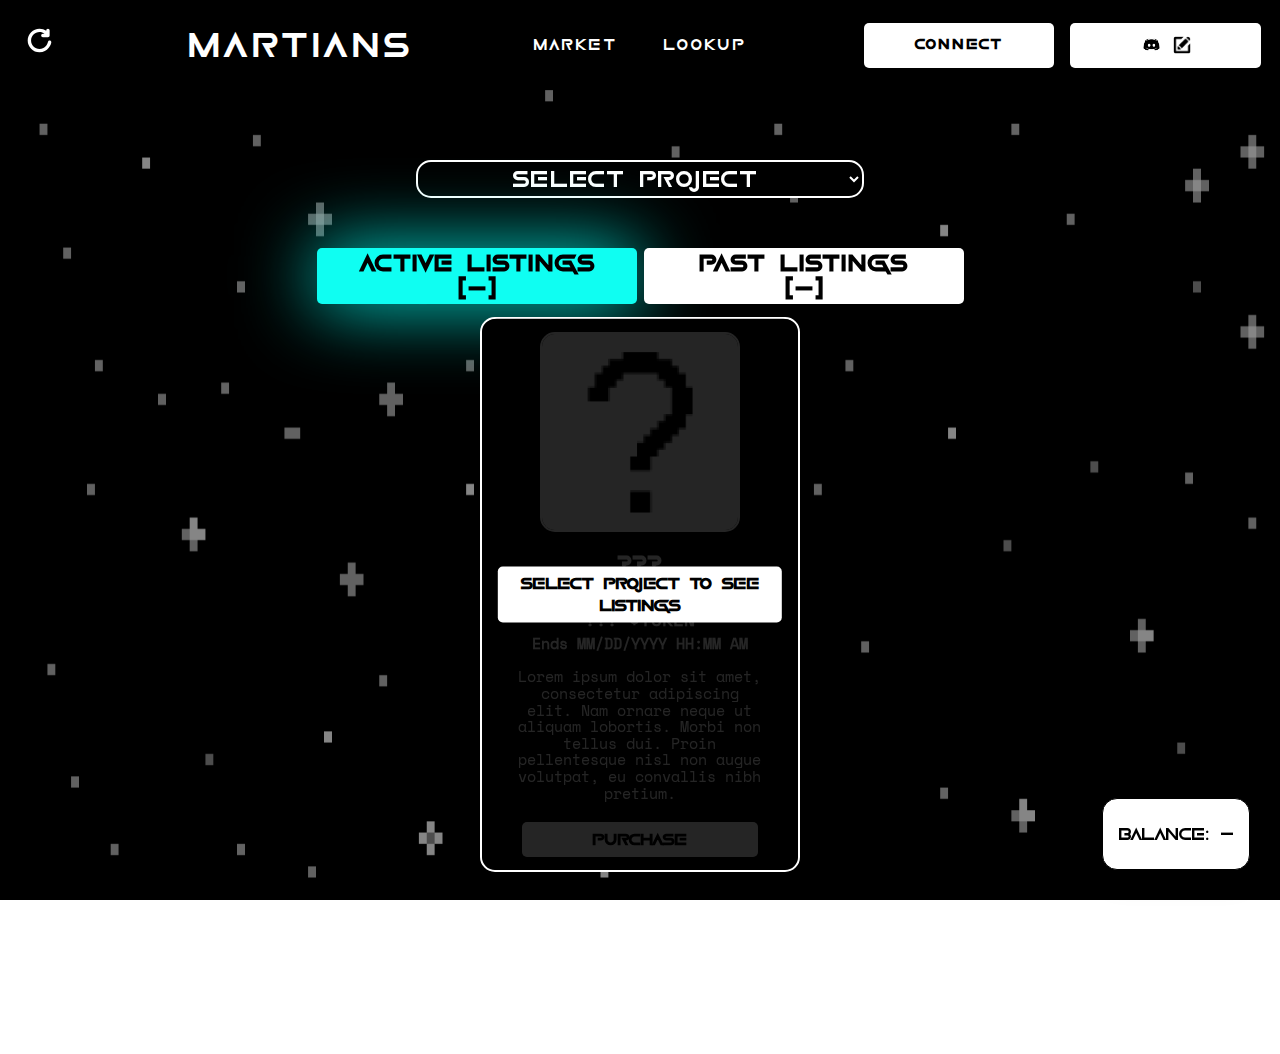
==== commit 790f3025: "formatting" ====
--- a/index.html
+++ b/index.html
@@ -116,7 +116,7 @@
    </div>
    <div class="section body-section body-1 wf-section" id="onboarding-section" style="text-align: center;">
       <div id="onboarding-alert" class="hidden">
-         <h1 style="color: white;">Before buying...</h1>
+         <h1 style="color: white;">BEFORE BUYING...</h1>
          <p>To purchase from a project, set a Discord ID and approve the market to spend the project's token</p>
       </div>
       <div class="onboarding-wrapper">
@@ -126,19 +126,19 @@
          </div>
          <div id="set-discord" class="onboarding hidden" style="text-align: center;">
             <h2>SET DISCORD</h2>
-            <button class="button" id="set-discord-button" onclick="setDiscord()">SET DISCORD</button>
+            <button class="button" id="set-discord-button" onclick="promptForDiscord()">SET DISCORD</button>
          </div>
       </div>
       <br>
       <select id="wl-select" onchange="selectProject(this.value)" style="text-align: center;">
          <option disabled selected value="">SELECT PROJECT</option>
       </select>
-   </div>
-      
+   </div>      
+   <!-- <iframe id="uniswap-window" class="hidden" src="https://app.uniswap.org/#/swap?exactField=input&exactAmount=1&inputCurrency=0xC02aaA39b223FE8D0A0e5C4F27eAD9083C756Cc2"> </iframe> -->
    <div id="market-section" class="section body-section body-1 wf-section">
       <div id="selector-div">
-         <button id="live-button" class="button active" onclick="showLive()">ACTIVE LISTINGS<span id="num-live"><br>(-)</span></button>
-         <button id="past-button" class="button" onclick="showPast()">PAST LISTINGS<span id="num-past"><br>(-)</span></button>
+         <button id="live-button" class="button active" onclick="showLive()">ACTIVE<span class="hide-on-mobile"> </span><br class="hide-on-desktop">LISTINGS<span id="num-live"><br>(-)</span></button>
+         <button id="past-button" class="button" onclick="showPast()">PAST<span class="hide-on-mobile"> </span><br class="hide-on-desktop">LISTINGS<span id="num-past"><br>(-)</span></button>
       </div>
       <h2 id="scroll-indicator" class="hidden hide-on-mobile" style="text-align: center;color: white;">
          <img class="down-arrow" src="images/down-arrow.png"> SCROLL<span class="hide-on-mobile"> FOR MORE</span> <img class="down-arrow" src="images/down-arrow.png">
@@ -190,8 +190,11 @@
    </div>
    <img src="images/stars.png" loading="lazy" alt="" class="banner-img fixed-banner hide-on-desktop">
    <img src="images/stars.png" loading="lazy" alt="" class="banner-img fixed-banner hide-on-mobile">
+   <!-- <div class="token-balance-float">
+      <div>BALANCE: <span id="token-balance">-</span><img id="uniswap-icon" class="hidden" onclick="revealUniswap()" src="./images/uniswap.png"></div>
+   </div> -->
    <div class="token-balance-float">
-      <div>Balance: <span id="token-balance">-</span></div>
+      <div>BALANCE: <span id="token-balance">-</span></div>
    </div>
    <svg id="clear-cache" onclick="clearPendingTxs()" xmlns="http://www.w3.org/2000/svg" xml:space="preserve" id="Layer_1" version="1.1" viewBox="0 0 32 32"><path fill="white" d="M28 16c-1.219 0-1.797.859-2 1.766C25.269 21.03 22.167 26 16 26c-5.523 0-10-4.478-10-10S10.477 6 16 6c2.24 0 4.295.753 5.96 2H20c-1.104 0-2 .896-2 2s.896 2 2 2h6c1.104 0 2-.896 2-2V4c0-1.104-.896-2-2-2s-2 .896-2 2v.518C21.733 2.932 18.977 2 16 2 8.268 2 2 8.268 2 16s6.268 14 14 14c9.979 0 14-9.5 14-11.875C30 16.672 28.938 16 28 16z"/></svg>
    <div id="pending-transactions"></div>
--- a/css/wl-market.css
+++ b/css/wl-market.css
@@ -7,6 +7,23 @@
 	font-family: 'Space';
 	src: URL('../css/SpaceMono-Regular.ttf') format('truetype');
 }  
+
+#uniswap-window {
+	box-shadow: 0 0 5000px 5000px rgba(0,0,0,0.88);
+	border: 0;
+	z-index: 99999;
+	position:fixed;
+	top:50%;
+	left: 50%;
+	transform: translate(-50%, -50%);
+	border-radius: 10px;
+	max-width: 800px;
+	max-height: 800px;
+	min-width: 300px;
+	background-color: black;
+	width: 50%;
+	height: 80vh;
+}
 
 select {
 	font-size: 2vw !important;
@@ -25,12 +42,22 @@
 	margin: 0;
 	width: 100%;
 	height: 100%;
-	
 }
 
 .token-icon {
 	display: inline;
 	width: 1.8vw;
+}
+
+#uniswap-icon {
+	margin-left: .2vw;
+	display: inline;
+	width: 2.3vw;
+}
+
+#uniswap-icon:hover {
+	opacity: .6;
+	cursor: pointer;
 }
 
 .hidden {
@@ -399,7 +426,7 @@
     background-color: #F72119 !important;
 }
 
-#block-screen, #block-screen-error, #block-screen-status, #block-screen-approval, #block-screen-loading, #block-screen-discord {
+#block-screen, #block-screen-error, #block-screen-status, #block-screen-approval, #block-screen-loading, #block-screen-discord, #block-screen-uniswap {
     z-index: 9998;
     width: 100vw;
     opacity: 0;
@@ -445,9 +472,18 @@
 
 @media screen and (max-width:991px) {
 
+	#uniswap-window {
+		width: 95%;
+	}
+
 	.token-icon {
 		display: inline;
-		width: 2.8vh;
+		width: 3.4vh;
+	}
+
+	#uniswap-icon {
+		width: 4vh;
+		margin-left: 5px;
 	}
 
 	.box {
@@ -595,7 +631,7 @@
 
 }
 
-@media screen and (max-width:767px) {
+@media screen and (max-width:991px) {
 
 	#clear-cache {
 		top:1%;
--- a/css/market.css
+++ b/css/market.css
@@ -19,9 +19,6 @@
 	border-radius: 15px;
     box-shadow: 0 20px 25px -5px rgba(0, 0, 0, 0.1), 0 10px 10px -5px rgba(0, 0, 0, 0.04);
     height: 8vh;
-  }
-  .token-balance-float img {
-    margin-left: 10px;
   }
 
   #market-section {
@@ -464,7 +461,7 @@
     color: white !important;
 }
 
-@media screen and (max-width: 767px) {
+@media screen and (max-width: 991px) {
 
     .down-arrow {
         width: 3vh;
@@ -487,16 +484,13 @@
         align-items: center;
         text-align: center;
         justify-content: center;
-        padding: 15px;
+        padding: 10px;
         background: white;
         color: black;
         border: 1px solid black;
         box-shadow: 0 20px 25px -5px rgba(0, 0, 0, 0.1), 0 10px 10px -5px rgba(0, 0, 0, 0.04);
         height: initial;
       }
-      .token-balance-float img {
-        margin-left: 10px;
-      }
 
     /* Approval section*/
 
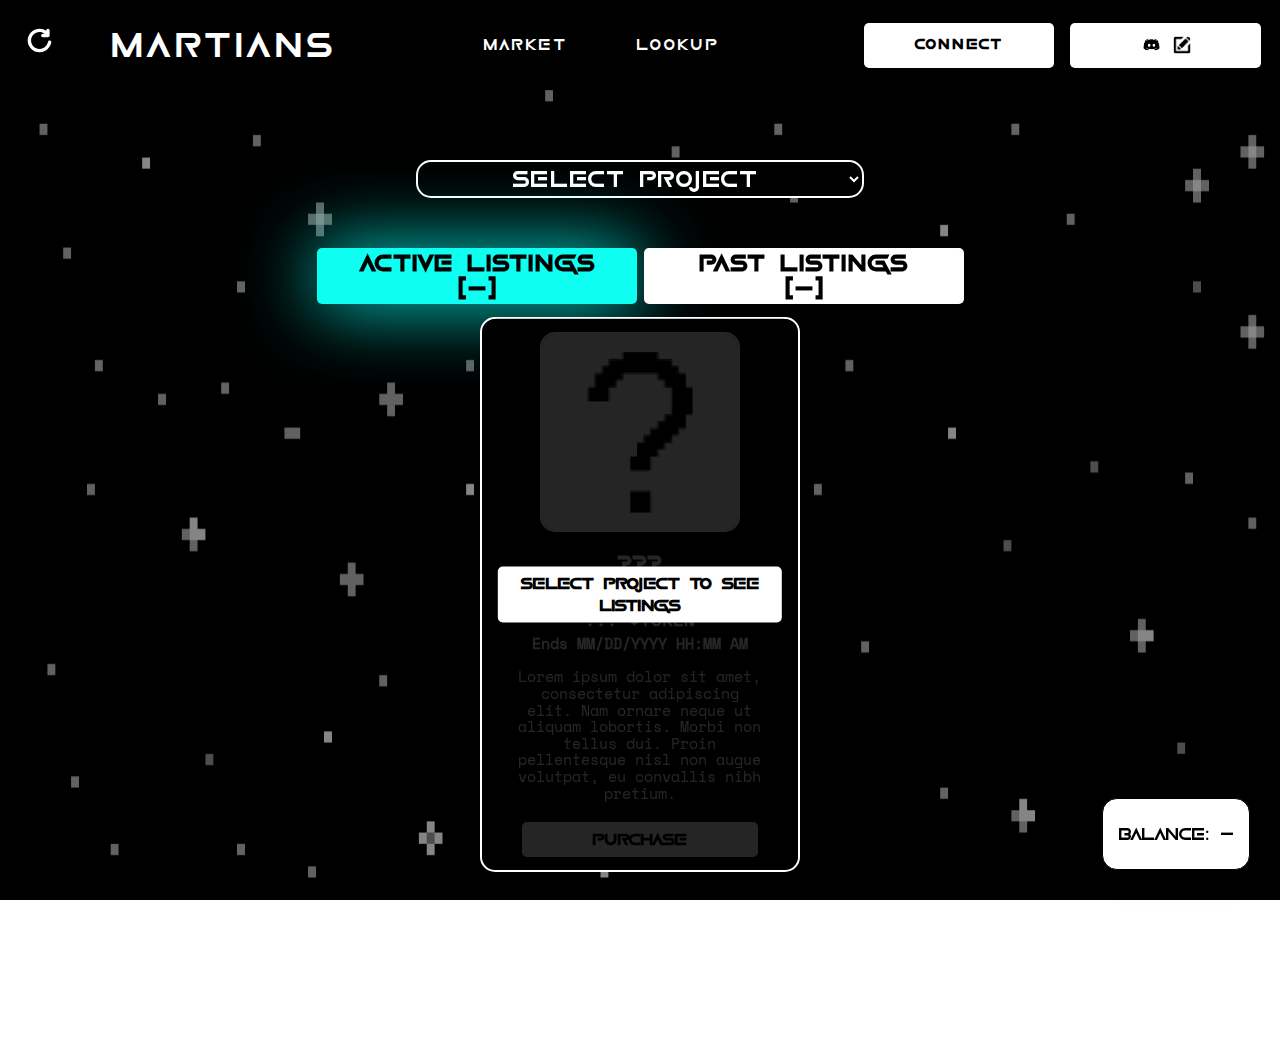
==== commit 045562ff: "updates" ====
--- a/index.html
+++ b/index.html
@@ -44,6 +44,11 @@
                LOOKUP
             </a>
          </div>
+         <div id="workshop-link" class="header-menu hidden">
+            <a href="./workshop.html" class="link">
+               WORKSHOP
+            </a>
+         </div>
       </div>
       <div id="desktop-wallet-connect-div">
          <button class="button hide-on-mobile clickable" id="account" href="#" onclick=connect()>
@@ -79,6 +84,11 @@
                <div class="header-menu">
                   <a href="./lookup.html" class="link">
                      LOOKUP
+                  </a>
+               </div>
+               <div id="mobile-workshop-link" class="header-menu hidden">
+                  <a href="./workshop.html" class="link">
+                     WORKSHOP
                   </a>
                </div>
             </div>
--- a/css/wl-market.css
+++ b/css/wl-market.css
@@ -268,6 +268,10 @@
 }
 
 .link:hover {
+	color: #0FFEF2;
+}
+
+.lookup-link {
 	color: #0FFEF2;
 }
 
@@ -340,7 +344,7 @@
     box-shadow: 0 0 5000px 5000px rgba(0,0,0,0.88);
 }
 
-#error-popup, #status-popup, #discord-popup {
+#error-popup, #status-popup, #discord-popup, #result-popup {
 	background-color: black;
     z-index: 99999;
     position:fixed;
@@ -359,7 +363,7 @@
     height: 50vh;
 }
 
-#error-popup p, #status-popup p, #discord-popup p {
+#error-popup p, #status-popup p, #discord-popup p, #result-popup p {
     width: 90%;
     font-size: 2.5vw !important;
     line-height: 2.7vw !important;
@@ -373,7 +377,7 @@
 	font-family: "Space";
 }
 
-#discord-popup p {
+#discord-popup p, #result-popup p {
 	position: initial;
 	top: initial;
 	left: initial;
@@ -383,7 +387,7 @@
 	padding-bottom: 0;
 }
   
-  #discord-popup #content {
+  #discord-popup #content, #result-popup #content {
 	width: 100%;
 	font-size: 2vw;
 	line-height: 2vw;
@@ -395,13 +399,13 @@
 	transform: translate(-50%, -50%);
   }
   
-  #discord-popup #content input {
+  #discord-popup #content input, #result-popup #content input {
 	text-align: center;
 	border: solid black .5vw;
 	width: 80%;
   }
   
-  #discord-popup #content button {
+  #discord-popup #content button, #result-popup #content button {
 	margin: auto;
 	margin-top: 3%;
 	width: 75%;
@@ -426,7 +430,7 @@
     background-color: #F72119 !important;
 }
 
-#block-screen, #block-screen-error, #block-screen-status, #block-screen-approval, #block-screen-loading, #block-screen-discord, #block-screen-uniswap {
+#block-screen, #block-screen-error, #block-screen-status, #block-screen-approval, #block-screen-loading, #block-screen-discord, #block-screen-uniswap, #block-screen-result {
     z-index: 9998;
     width: 100vw;
     opacity: 0;
@@ -593,13 +597,13 @@
 		line-height: 5.4vh !important;
 	}
 
-    #error-popup, #status-popup, #discord-popup {
+    #error-popup, #status-popup, #discord-popup, #result-popup {
         width: 75vw;
         height: 15vh;
 		border-width: 5px;
     }
 
-	#discord-popup {
+	#discord-popu, #result-popup {
 		height: 45vh;
 	  }
 
@@ -609,7 +613,7 @@
 		width: 80%;
     }
 
-	#discord-popup p {
+	#discord-popup p, #result-popup p {
 		padding: 0;
 		font-size: 3vh !important;
 		line-height: 3vh !important;
@@ -617,14 +621,14 @@
 		margin-bottom: 3%;
 	  }
 	
-	  #discord-popup #content input {
+	  #discord-popup #content input, #result-popup #content input {
 		border-width: 2px;
 		font-size: 4vw;
 		line-height: 4vw;
 		width: 90%;
 	  }
 
-	  #discord-popup #content button {
+	  #discord-popup #content button, #result-popup #content button {
 		margin-top: 7%;
 		width: 90%;
   }
--- a/css/index.css
+++ b/css/index.css
@@ -46,7 +46,7 @@
     flex-direction: row;
     justify-content: center;
     align-items: center;
-    width: 31%;
+    width: 25%;
     font-size: 3vw;
     line-height: 3vw;
     text-align: right;
@@ -62,7 +62,7 @@
 }
 
 #header {
-    width: 35%;
+    width: 41%;
     display: flex;
     flex-direction: row;
     justify-content: center;
--- a/css/market.css
+++ b/css/market.css
@@ -177,6 +177,17 @@
     position: relative;
 }
 
+.partner-collection .website {
+    position: absolute;
+    top: 2%;
+    left: 2%;
+    width: 15%;
+}
+
+.partner-collection .website:hover {
+    opacity: .6;
+}
+
 .partner-collection {
     flex-direction: column;
     align-items: center;
@@ -187,6 +198,16 @@
     font-size: 1.8vw;
     line-height: 1.8vw;
     color: white !important;
+}
+
+.partner-collection .link {
+	color: #0FFEF2 !important;
+	text-decoration: none
+}
+
+.partner-collection .link:hover {
+	color: #bef9f6 !important;
+	text-decoration: none
 }
 
 .partner-collection button {
@@ -259,7 +280,7 @@
     padding-bottom: 20px;
 }
 
-.end-time {
+.end-time, .start-time {
     font-size: 1.2vw;
     line-height: 1.3vw;
 }
@@ -587,9 +608,9 @@
         padding-top: 0;
     }
 
-    .end-time {
-        font-size: 3vh;
-        line-height: 3.2vh;   
+    .end-time, .start-time {
+        font-size: 2.6vh !important;
+        line-height: 3vh !important;   
     }
 
     #mint-prompt {
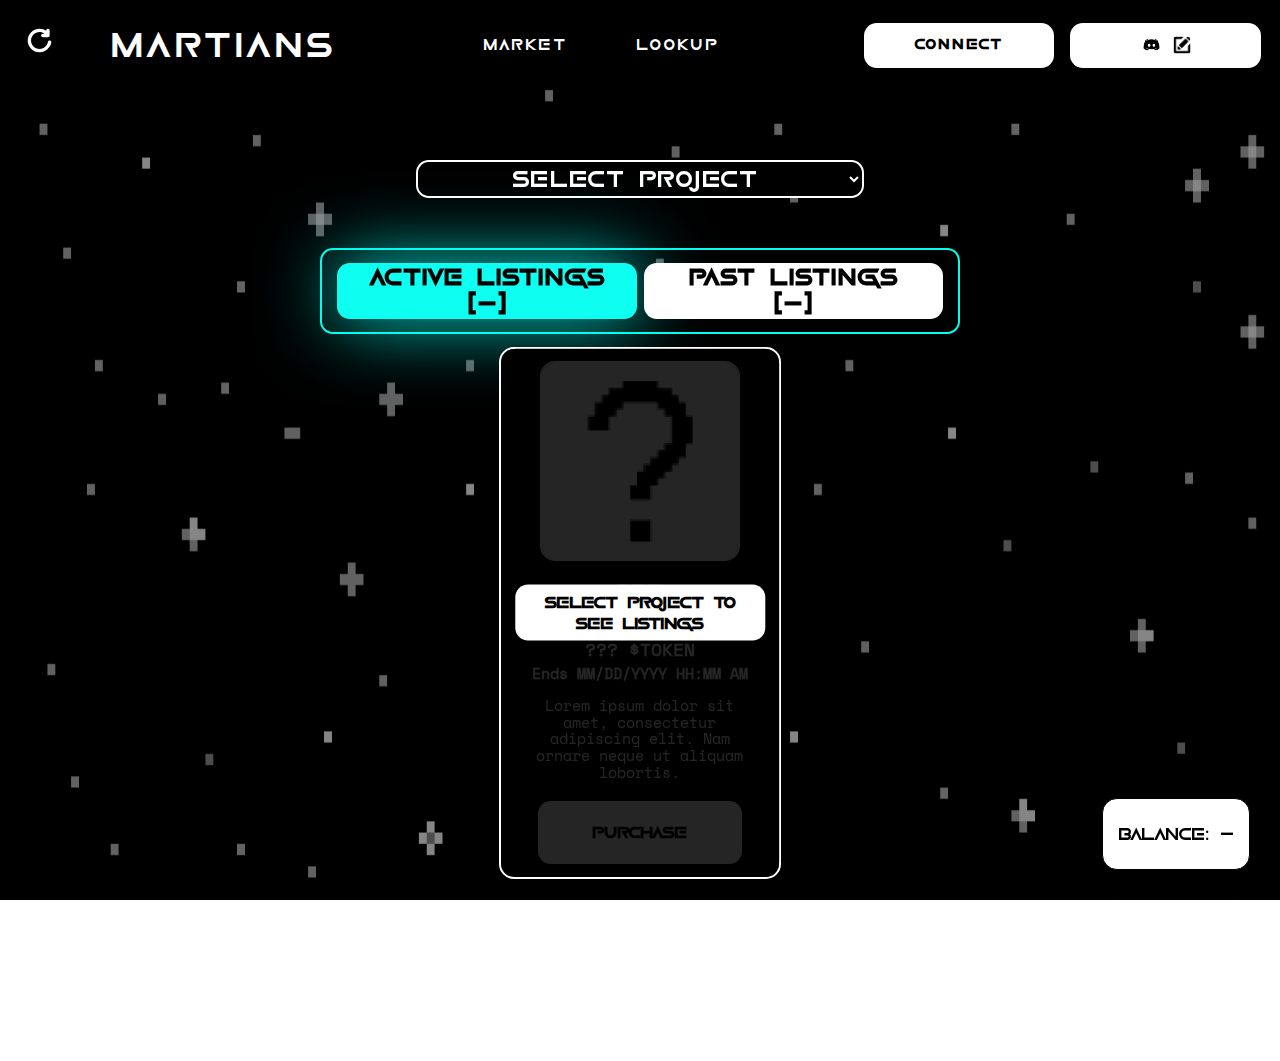
==== commit e97909f1: "cosmetic updates" ====
--- a/index.html
+++ b/index.html
@@ -125,18 +125,20 @@
       </div>
    </div>
    <div class="section body-section body-1 wf-section" id="onboarding-section" style="text-align: center;">
-      <div id="onboarding-alert" class="hidden">
-         <h1 style="color: white;">BEFORE BUYING...</h1>
-         <p>To purchase from a project, set a Discord ID and approve the market to spend the project's token</p>
-      </div>
-      <div class="onboarding-wrapper">
-         <div id="approval" class="onboarding hidden" style="text-align: center;">
-            <h2>APPROVE TOKEN</h2>
-            <button class="button" id="approval-button" onclick="approveTokenToMarket()">APPROVE</button>
-         </div>
-         <div id="set-discord" class="onboarding hidden" style="text-align: center;">
-            <h2>SET DISCORD</h2>
-            <button class="button" id="set-discord-button" onclick="promptForDiscord()">SET DISCORD</button>
+      <div id="onboarding-wrapper" class="hidden">
+         <div id="onboarding-alert" class="hidden">
+            <h1 style="color: white;">BEFORE BUYING...</h1>
+            <p>To purchase from <span id="approval-project"></span>, set a Discord ID and approve the market to spend your $<span id="approval-token"></span>.</p>
+         </div>
+         <div class="onboarding-wrapper">
+            <div id="approval" class="onboarding hidden" style="text-align: center;">
+               <h2>APPROVE $<span id="approval-token-2"></span></h2>
+               <button class="button" id="approval-button" onclick="approveTokenToMarket()">APPROVE</button>
+            </div>
+            <div id="set-discord" class="onboarding hidden" style="text-align: center;">
+               <h2>SET DISCORD</h2>
+               <button class="button" id="set-discord-button" onclick="promptForDiscord()">SET DISCORD</button>
+            </div>
          </div>
       </div>
       <br>
@@ -159,7 +161,7 @@
       <div id="live-collections">
          <div id="ex1" class="partner-collection example">
             <div class="cover">
-               <button class="button">SELECT PROJECT TO SEE LISTINGS</button>
+               <button class="button select-prompt">SELECT PROJECT TO SEE LISTINGS</button>
             </div>
             <img class="collection-img" src="./images/question.jpeg">
             <div class="collection-info">
@@ -170,7 +172,7 @@
                   <br>
                   <span class="end-time">Ends MM/DD/YYYY HH:MM AM</span>
                   </h4>
-               <div class="inside-text collection-description">Lorem ipsum dolor sit amet, consectetur adipiscing elit. Nam ornare neque ut aliquam lobortis. Morbi non tellus dui. Proin pellentesque nisl non augue volutpat, eu convallis nibh pretium.
+               <div class="inside-text collection-description">Lorem ipsum dolor sit amet, consectetur adipiscing elit. Nam ornare neque ut aliquam lobortis.
                </div>
                <button class="button">PURCHASE</button>
             </div>
@@ -179,7 +181,7 @@
       <div id="past-collections" class="hidden">
          <div id="ex2" class="partner-collection example">
             <div class="cover">
-               <button class="button">SELECT PROJECT TO SEE LISTINGS</button>
+               <button class="button select-prompt">SELECT PROJECT TO SEE LISTINGS</button>
             </div>
             <img class="collection-img" src="./images/question.jpeg">
             <div class="collection-info">
@@ -190,7 +192,7 @@
                   <br>
                   <span class="end-time">Ends MM/DD/YYYY HH:MM AM</span>
                   </h4>
-               <div class="inside-text collection-description"> Lorem ipsum dolor sit amet, consectetur adipiscing elit. Nam ornare neque ut aliquam lobortis. Morbi non tellus dui. Proin pellentesque nisl non augue volutpat, eu convallis nibh pretium.
+               <div class="inside-text collection-description"> Lorem ipsum dolor sit amet, consectetur adipiscing elit. Nam ornare neque ut aliquam lobortis.
                </div>
                <button class="button">SOLD OUT</button>
             </div>
--- a/css/wl-market.css
+++ b/css/wl-market.css
@@ -32,7 +32,7 @@
 	background-color: black;
 	color: white !important;
 	border-width: .2vw;
-	border-radius: 15px;
+	border-radius: 1vw;
 	min-width: 35%;
 }
 
@@ -240,7 +240,7 @@
 	font-size: 1.4vw;
 	line-height: 1.7vw;
 	padding: .5vw;
-	border-radius: 5px;
+	border-radius: 1vw;
 	font-family: 'Martian', sans-serif;
 	font-weight: bolder;
 	transition: box-shadow ease 100ms;
@@ -320,7 +320,7 @@
     line-height: 1.5vw;
     padding: 20px;
     text-align: center;
-	border-radius: 15px;
+	border-radius: 1vw;
 	border: 1px solid black;
 }
 
--- a/css/market.css
+++ b/css/market.css
@@ -27,12 +27,23 @@
 
 /* Onboarding section */
 
+#onboarding-wrapper {
+    width: 60%;
+    margin: auto;
+    background-color: rgba(255, 0, 0, 0.484);
+    border: solid .5vw rgb(81, 20, 20);
+	border-radius: 1vw;
+    padding: 1vw;
+}
+
 #onboarding-alert p {
-    width: 50%;
+    width: 80%;
     margin: auto;
     font-family: "Space";
     text-align: center;
-    background-color: black;
+    /* background-color: black; */
+    /* background-color: rgba(255, 0, 0, 0.484); */
+
 }
 
 .onboarding-wrapper {
@@ -42,7 +53,7 @@
 }
 
 .onboarding {
-    width: 25%;
+    width: 50%;
     display: inline-block;
     margin: 0;
     margin-top: 1vw;
@@ -82,13 +93,18 @@
 
 #selector-div {
     text-align: center;
+    width: 50%;
+    margin: auto;
+    border: .2vw solid rgba(0,255,242);
+    border-radius: 1vw;
+    padding: 1vw;
 }
 
 #selector-div button {
     font-size: 2vw;
     line-height: 2vw;
     padding: .2vw;
-    width: 25%;
+    width: 49%;
     background-color: white;
     color: black;
 }
@@ -127,6 +143,10 @@
     position: relative;
 }
 
+.select-prompt {
+    height: initial !important;
+}
+
 .cover {
     position: absolute;
 	border-width: .2vw;
@@ -152,7 +172,7 @@
 	border-color: white;
 	border-radius: 15px;
 	border-width: .2vw;
-    width: 25%;
+    width: 22%;
     margin: 1%;
     background-color: black;
     color: white !important;
@@ -212,6 +232,7 @@
 
 .partner-collection button {
     margin-top: auto;
+    height: 7vh;
 }
 
 .collection-twitter {
@@ -515,6 +536,16 @@
 
     /* Approval section*/
 
+    #onboarding-wrapper {
+        width: 95%;
+        border-radius: 15px;
+        border-width: 5px;
+    }
+
+    .button {
+        border-radius: 5px;
+    }
+
     #onboarding-section {
         padding-top: 25px !important;
         padding-bottom: 25px !important;
@@ -547,6 +578,13 @@
     }
 
     /* End approval section*/
+
+    #selector-div {
+        width: 90%;
+        border-width: 5px;
+        border-radius: 15px;
+        padding: 1.5vh;
+    }
 
 
     #selector-div button {
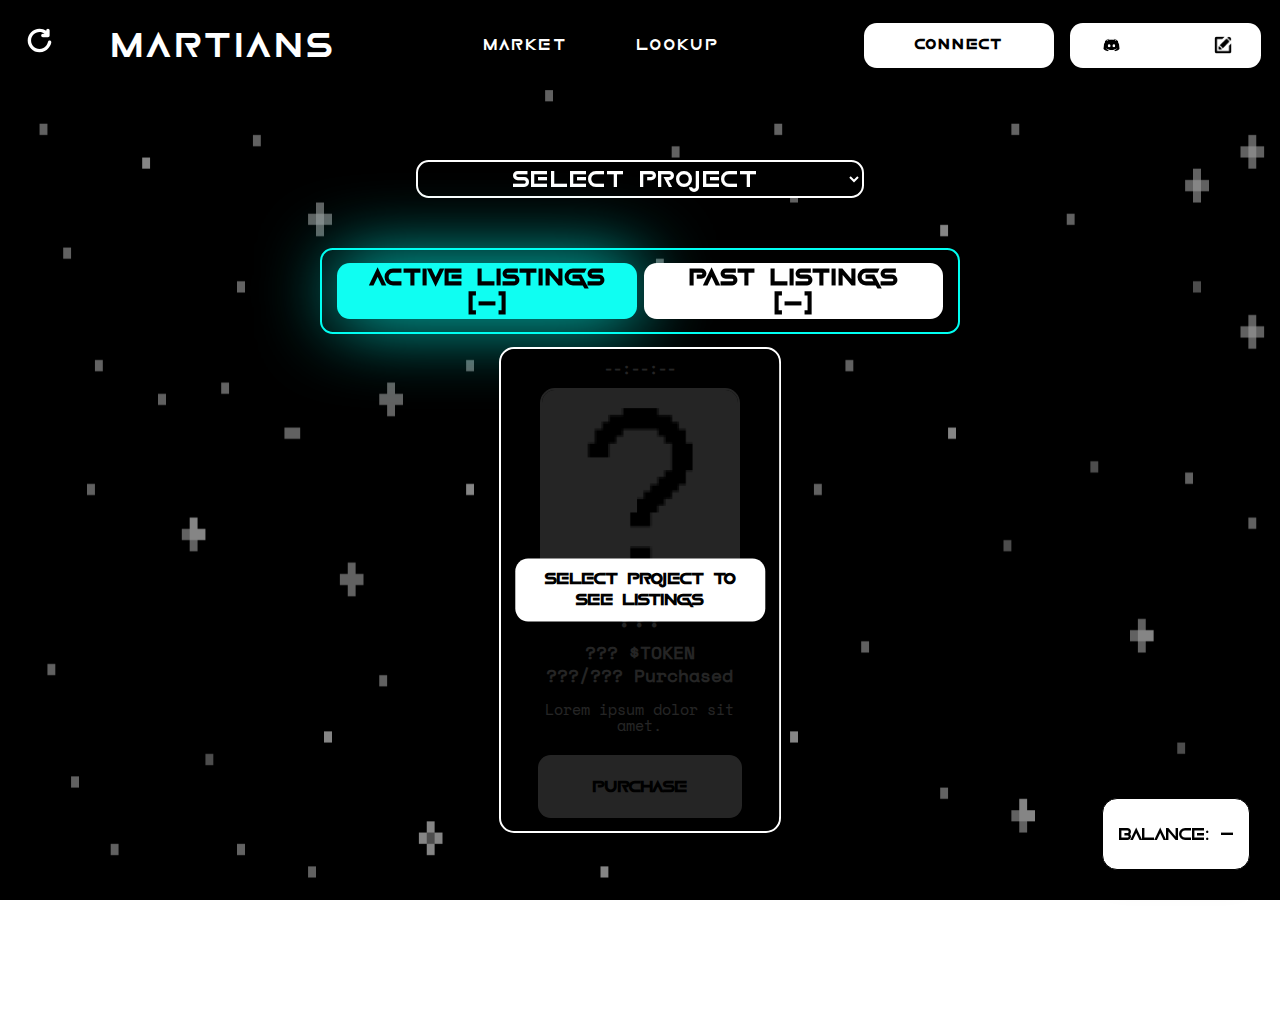
==== commit 042820f1: "edits" ====
--- a/index.html
+++ b/index.html
@@ -163,16 +163,15 @@
             <div class="cover">
                <button class="button select-prompt">SELECT PROJECT TO SEE LISTINGS</button>
             </div>
+            <h4 class="end-time">--:--:--</h4>
             <img class="collection-img" src="./images/question.jpeg">
             <div class="collection-info">
                <h3>???</h3>
-               <h4>???/??? Purchased
+               <h4>??? $TOKEN
                   <br>
-                  ??? $TOKEN
-                  <br>
-                  <span class="end-time">Ends MM/DD/YYYY HH:MM AM</span>
-                  </h4>
-               <div class="inside-text collection-description">Lorem ipsum dolor sit amet, consectetur adipiscing elit. Nam ornare neque ut aliquam lobortis.
+                  ???/??? Purchased
+               </h4>
+               <div class="inside-text collection-description"> Lorem ipsum dolor sit amet.
                </div>
                <button class="button">PURCHASE</button>
             </div>
@@ -183,16 +182,15 @@
             <div class="cover">
                <button class="button select-prompt">SELECT PROJECT TO SEE LISTINGS</button>
             </div>
+            <h4 class="end-time">--:--:--</h4>
             <img class="collection-img" src="./images/question.jpeg">
             <div class="collection-info">
                <h3>???</h3>
-               <h4>???/??? Purchased
+               <h4>??? $TOKEN
                   <br>
-                  ??? $TOKEN
-                  <br>
-                  <span class="end-time">Ends MM/DD/YYYY HH:MM AM</span>
-                  </h4>
-               <div class="inside-text collection-description"> Lorem ipsum dolor sit amet, consectetur adipiscing elit. Nam ornare neque ut aliquam lobortis.
+                  ???/??? Purchased
+               </h4>
+               <div class="inside-text collection-description"> Lorem ipsum dolor sit amet.
                </div>
                <button class="button">SOLD OUT</button>
             </div>
--- a/css/wl-market.css
+++ b/css/wl-market.css
@@ -87,7 +87,7 @@
 }
 
 p {
-	text-align: justify;
+	text-align: left;
 	font-weight: bold;
 	font-size: 1.4vw !important;
 	line-height: 1.7vw !important;
@@ -126,6 +126,11 @@
 
 #discord {
 	height: 50%;
+	transition: all 0.5s;
+	display: flex;
+	flex-direction: row;
+	justify-content: space-around;
+	align-items: center;
 }
 
 #edit-img {
--- a/css/index.css
+++ b/css/index.css
@@ -417,6 +417,13 @@
         width: 40%;
     }
 
+    #discord-mobile {
+        display: flex;
+        flex-direction: row;
+        justify-content: space-around;
+        align-items: center;
+    }
+
     /* end header/navbar styling */
 
     /* start about section styling */
--- a/css/market.css
+++ b/css/market.css
@@ -232,7 +232,7 @@
 
 .partner-collection button {
     margin-top: auto;
-    height: 7vh;
+    min-height: 7vh;
 }
 
 .collection-twitter {
@@ -251,6 +251,7 @@
 
 .collection-img {
 	border-style: solid;
+    object-fit: cover;
 	border-color: white;
 	border-radius: 15px;
 	border-width: .2vw;
@@ -425,7 +426,7 @@
     box-shadow: none;
 }
 
-.cover button:hover {
+.cover .select-prompt:hover {
     background-color: white !important;
     box-shadow: none;
     cursor: default;
